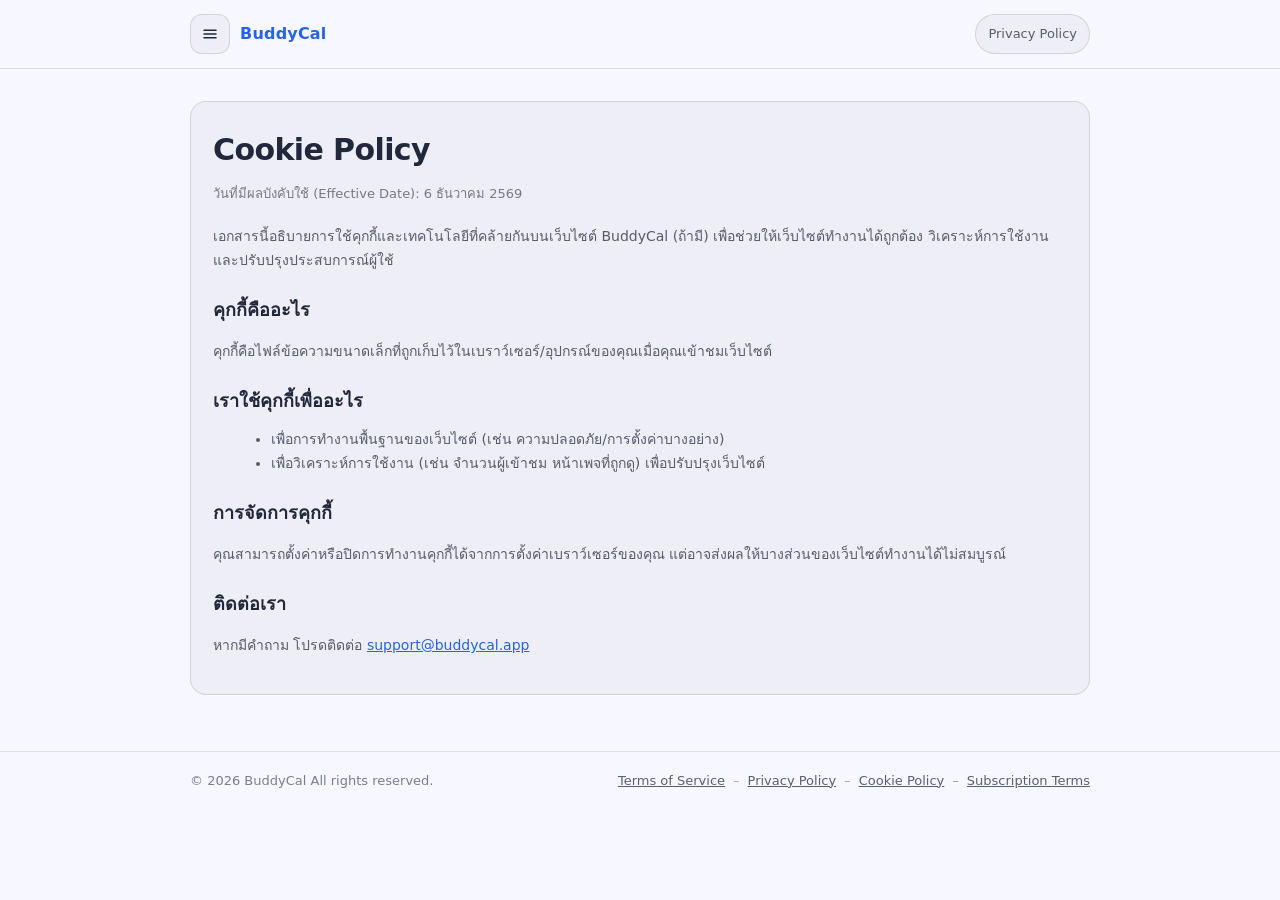
==== cookie/index.html @ 4c64c32c "Add hamburger drawer menu with language toggle Adds a slide-out menu (Home, Usage, Contact) and TH/E" ====
<!doctype html>
<html lang="th">
  <head>
    <meta charset="utf-8" />
    <meta name="viewport" content="width=device-width, initial-scale=1" />
    <meta name="description" content="BuddyCal Cookie Policy" />
    <meta name="color-scheme" content="light dark" />
    <title>Cookie Policy — BuddyCal</title>
    <style>
      :root {
        --bg: #0b1020;
        --fg: rgba(255, 255, 255, 0.92);
        --muted: rgba(255, 255, 255, 0.72);
        --muted2: rgba(255, 255, 255, 0.56);
        --card: rgba(255, 255, 255, 0.06);
        --border: rgba(255, 255, 255, 0.12);
        --accent: #60a5fa;
        --accent2: #a78bfa;
        --shadow: 0 10px 26px rgba(0, 0, 0, 0.22);
        --radius: 16px;
      }
      @media (prefers-color-scheme: light) {
        :root {
          --bg: #f7f8ff;
          --fg: rgba(15, 23, 42, 0.92);
          --muted: rgba(15, 23, 42, 0.68);
          --muted2: rgba(15, 23, 42, 0.54);
          --card: rgba(15, 23, 42, 0.04);
          --border: rgba(15, 23, 42, 0.12);
          --accent: #2563eb;
          --accent2: #7c3aed;
          --shadow: 0 10px 26px rgba(15, 23, 42, 0.10);
        }
      }
      * { box-sizing: border-box; }
      body {
        margin: 0;
        color: var(--fg);
        font-family: ui-sans-serif, system-ui, -apple-system, "Segoe UI", Roboto, Helvetica, Arial;
        line-height: 1.7;
        background: var(--bg);
      }
      a { color: var(--accent); }
      .container { width: min(900px, calc(100% - 40px)); margin: 0 auto; }
      header {
        position: sticky; top: 0; z-index: 10;
        background: color-mix(in srgb, var(--bg) 92%, transparent);
        border-bottom: 1px solid var(--border);
        backdrop-filter: blur(10px);
      }
      .nav { display: flex; align-items: center; justify-content: space-between; padding: 14px 0; gap: 12px; }
      .navLeft { display: inline-flex; align-items: center; gap: 10px; min-width: 200px; }
      .iconBtn {
        width: 40px;
        height: 40px;
        border-radius: 12px;
        border: 1px solid var(--border);
        background: var(--card);
        color: var(--fg);
        display: grid;
        place-items: center;
        cursor: pointer;
      }
      .iconBtn:hover { border-color: color-mix(in srgb, var(--border) 60%, var(--fg)); }
      .iconBtn:focus { outline: 2px solid color-mix(in srgb, var(--accent) 55%, transparent); outline-offset: 2px; }
      .brand { font-weight: 800; letter-spacing: 0.2px; text-decoration: none; }
      .chip {
        border: 1px solid var(--border);
        background: var(--card);
        border-radius: 999px;
        padding: 8px 12px;
        color: var(--muted);
        font-size: 13px;
        text-decoration: none;
      }
      main { padding: 32px 0 56px; }
      .card { border: 1px solid var(--border); background: var(--card); border-radius: var(--radius); padding: 22px; }
      h1 { margin: 0 0 8px; font-size: 30px; letter-spacing: -0.02em; }
      .meta { color: var(--muted2); font-size: 13px; margin: 0 0 18px; }
      h2 { margin: 22px 0 8px; font-size: 18px; }
      p, li { color: var(--muted); line-height: 1.75; font-size: 14px; }
      ul { margin: 10px 0 0 18px; }
      footer { border-top: 1px solid var(--border); padding: 18px 0 28px; color: var(--muted2); font-size: 13px; }
      .footerRow { display: flex; justify-content: space-between; gap: 12px; flex-wrap: wrap; align-items: center; }
      .footerLinks { display: flex; gap: 8px; flex-wrap: wrap; align-items: center; color: var(--muted); }
      .footerLinks a { color: inherit; }
      .footerLinks a:hover { color: var(--fg); }
      .footerSep { opacity: 0.55; user-select: none; }

      .drawerBackdrop[aria-hidden="true"] { display: none; }
      .drawerBackdrop { position: fixed; inset: 0; background: rgba(0, 0, 0, 0.45); z-index: 80; }
      .drawer {
        position: fixed; top: 0; left: 0; height: 100%; width: min(320px, 86vw);
        background: color-mix(in srgb, var(--bg) 92%, transparent);
        border-right: 1px solid var(--border);
        backdrop-filter: blur(12px);
        transform: translateX(-105%);
        transition: transform 180ms ease;
        z-index: 90;
        display: flex;
        flex-direction: column;
      }
      .drawer[aria-hidden="false"] { transform: translateX(0); }
      .drawerHeader { display: flex; align-items: center; justify-content: space-between; padding: 14px 14px 10px; border-bottom: 1px solid var(--border); }
      .drawerTitle { font-weight: 800; letter-spacing: 0.2px; }
      .drawerBody { padding: 12px 14px 18px; }
      .drawerList { margin: 0; padding: 0; list-style: none; }
      .drawerList a, .drawerList button {
        width: 100%;
        display: flex;
        align-items: center;
        justify-content: space-between;
        gap: 10px;
        padding: 12px 10px;
        border-radius: 12px;
        border: 1px solid transparent;
        background: transparent;
        color: var(--fg);
        font: inherit;
        cursor: pointer;
        text-decoration: none;
      }
      .drawerList a:hover, .drawerList button:hover { background: var(--card); border-color: var(--border); text-decoration: none; }
      .drawerSectionLabel { margin: 14px 6px 8px; color: var(--muted2); font-size: 12px; }
      .drawerLangRow { display: flex; gap: 10px; flex-wrap: wrap; }
      .segBtn {
        border: 1px solid var(--border);
        background: var(--card);
        color: var(--muted);
        padding: 10px 12px;
        border-radius: 999px;
        cursor: pointer;
        font: inherit;
      }
      .segBtn[aria-pressed="true"] { color: var(--fg); border-color: color-mix(in srgb, var(--border) 60%, var(--fg)); }
    </style>
  </head>
  <body>
    <header>
      <div class="container">
        <div class="nav">
          <div class="navLeft">
            <button class="iconBtn" type="button" id="openMenu" aria-label="Open menu" aria-controls="drawer" aria-expanded="false">
              <svg width="18" height="18" viewBox="0 0 24 24" fill="none" aria-hidden="true">
                <path d="M4 7h16M4 12h16M4 17h16" stroke="currentColor" stroke-width="2" stroke-linecap="round"/>
              </svg>
            </button>
            <a class="brand" href="../">BuddyCal</a>
          </div>
          <a class="chip" href="../privacy/">Privacy Policy</a>
        </div>
      </div>
    </header>

    <div class="drawerBackdrop" id="backdrop" aria-hidden="true"></div>
    <aside class="drawer" id="drawer" aria-hidden="true" aria-label="Menu">
      <div class="drawerHeader">
        <div class="drawerTitle">BuddyCal</div>
        <button class="iconBtn" type="button" id="closeMenu" aria-label="Close menu">
          <svg width="18" height="18" viewBox="0 0 24 24" fill="none" aria-hidden="true">
            <path d="M6 6l12 12M18 6L6 18" stroke="currentColor" stroke-width="2" stroke-linecap="round"/>
          </svg>
        </button>
      </div>
      <div class="drawerBody">
        <ul class="drawerList">
          <li><a href="../" data-i18n="home">หน้าแรก</a></li>
          <li><a href="../#features" data-i18n="usage">การใช้งาน</a></li>
          <li><a href="../#support" data-i18n="contact">ติดต่อเรา</a></li>
        </ul>

        <div class="drawerSectionLabel" data-i18n="language">เปลี่ยนภาษา</div>
        <div class="drawerLangRow" role="group" aria-label="Language">
          <button class="segBtn" type="button" id="langTH" aria-pressed="true">ไทย</button>
          <button class="segBtn" type="button" id="langEN" aria-pressed="false">English</button>
        </div>
      </div>
    </aside>

    <main>
      <div class="container">
        <article class="card">
          <h1>Cookie Policy</h1>
          <p class="meta">วันที่มีผลบังคับใช้ (Effective Date): <span id="d"></span></p>

          <p>
            เอกสารนี้อธิบายการใช้คุกกี้และเทคโนโลยีที่คล้ายกันบนเว็บไซต์ BuddyCal (ถ้ามี) เพื่อช่วยให้เว็บไซต์ทำงานได้ถูกต้อง
            วิเคราะห์การใช้งาน และปรับปรุงประสบการณ์ผู้ใช้
          </p>

          <h2>คุกกี้คืออะไร</h2>
          <p>คุกกี้คือไฟล์ข้อความขนาดเล็กที่ถูกเก็บไว้ในเบราว์เซอร์/อุปกรณ์ของคุณเมื่อคุณเข้าชมเว็บไซต์</p>

          <h2>เราใช้คุกกี้เพื่ออะไร</h2>
          <ul>
            <li>เพื่อการทำงานพื้นฐานของเว็บไซต์ (เช่น ความปลอดภัย/การตั้งค่าบางอย่าง)</li>
            <li>เพื่อวิเคราะห์การใช้งาน (เช่น จำนวนผู้เข้าชม หน้าเพจที่ถูกดู) เพื่อปรับปรุงเว็บไซต์</li>
          </ul>

          <h2>การจัดการคุกกี้</h2>
          <p>คุณสามารถตั้งค่าหรือปิดการทำงานคุกกี้ได้จากการตั้งค่าเบราว์เซอร์ของคุณ แต่อาจส่งผลให้บางส่วนของเว็บไซต์ทำงานได้ไม่สมบูรณ์</p>

          <h2>ติดต่อเรา</h2>
          <p>หากมีคำถาม โปรดติดต่อ <a href="mailto:support@buddycal.app">support@buddycal.app</a></p>
        </article>
      </div>
    </main>

    <footer>
      <div class="container">
        <div class="footerRow">
          <div>© <span id="y"></span> BuddyCal All rights reserved.</div>
          <div class="footerLinks" aria-label="Legal links">
            <a href="../terms/">Terms of Service</a>
            <span class="footerSep" aria-hidden="true">–</span>
            <a href="../privacy/">Privacy Policy</a>
            <span class="footerSep" aria-hidden="true">–</span>
            <a href="./">Cookie Policy</a>
            <span class="footerSep" aria-hidden="true">–</span>
            <a href="../subscription-terms/">Subscription Terms</a>
          </div>
        </div>
      </div>
    </footer>

    <script>
      const now = new Date();
      document.getElementById("y").textContent = now.getFullYear();
      document.getElementById("d").textContent = now.toLocaleDateString("th-TH", {
        year: "numeric",
        month: "long",
        day: "numeric",
      });

      const STORAGE_KEY = "buddycal_site_lang";
      const STRINGS = {
        th: { home: "หน้าแรก", usage: "การใช้งาน", contact: "ติดต่อเรา", language: "เปลี่ยนภาษา" },
        en: { home: "Home", usage: "How to use", contact: "Contact", language: "Language" },
      };

      const openBtn = document.getElementById("openMenu");
      const closeBtn = document.getElementById("closeMenu");
      const backdrop = document.getElementById("backdrop");
      const drawer = document.getElementById("drawer");
      const langTH = document.getElementById("langTH");
      const langEN = document.getElementById("langEN");

      function setLang(lang) {
        const s = STRINGS[lang] || STRINGS.th;
        document.documentElement.lang = lang;
        document.querySelectorAll("[data-i18n]").forEach((el) => {
          const key = el.getAttribute("data-i18n");
          if (key && s[key]) el.textContent = s[key];
        });
        langTH.setAttribute("aria-pressed", String(lang === "th"));
        langEN.setAttribute("aria-pressed", String(lang === "en"));
        localStorage.setItem(STORAGE_KEY, lang);
      }

      function getLang() {
        const saved = localStorage.getItem(STORAGE_KEY);
        if (saved === "th" || saved === "en") return saved;
        const pref = String((navigator.language || "").toLowerCase());
        return pref.startsWith("th") ? "th" : "en";
      }

      function openDrawer() {
        drawer.setAttribute("aria-hidden", "false");
        backdrop.setAttribute("aria-hidden", "false");
        openBtn.setAttribute("aria-expanded", "true");
        document.body.style.overflow = "hidden";
      }
      function closeDrawer() {
        drawer.setAttribute("aria-hidden", "true");
        backdrop.setAttribute("aria-hidden", "true");
        openBtn.setAttribute("aria-expanded", "false");
        document.body.style.overflow = "";
      }

      openBtn.addEventListener("click", openDrawer);
      closeBtn.addEventListener("click", closeDrawer);
      backdrop.addEventListener("click", closeDrawer);
      window.addEventListener("keydown", (e) => { if (e.key === "Escape") closeDrawer(); });
      drawer.querySelectorAll("a").forEach((a) => a.addEventListener("click", closeDrawer));
      langTH.addEventListener("click", () => setLang("th"));
      langEN.addEventListener("click", () => setLang("en"));

      setLang(getLang());
    </script>
  </body>
</html>
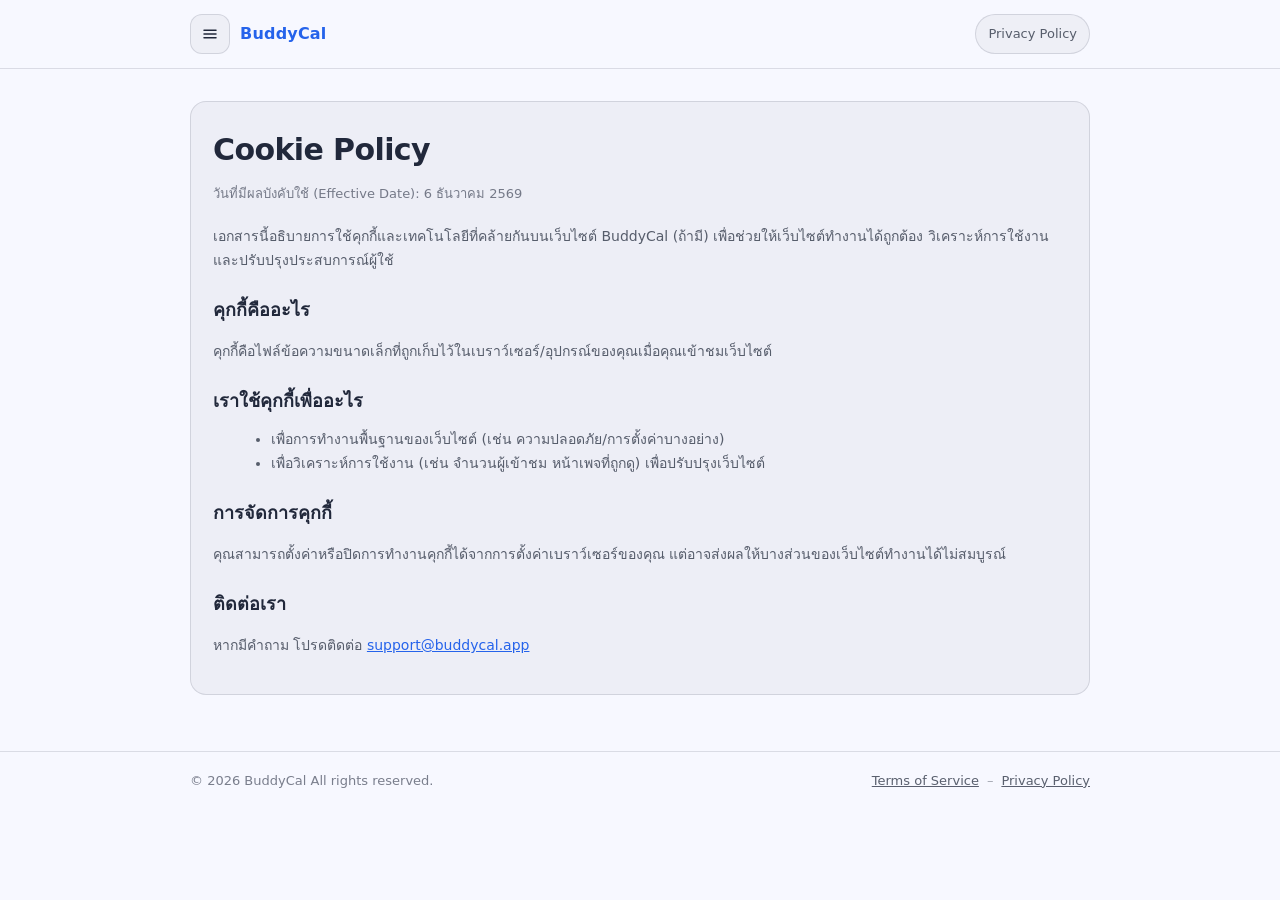
==== commit 40107567: "Simplify footer legal links Remove Cookie Policy and Subscription Terms from footer across pages.  M" ====
--- a/cookie/index.html
+++ b/cookie/index.html
@@ -214,10 +214,6 @@
             <a href="../terms/">Terms of Service</a>
             <span class="footerSep" aria-hidden="true">–</span>
             <a href="../privacy/">Privacy Policy</a>
-            <span class="footerSep" aria-hidden="true">–</span>
-            <a href="./">Cookie Policy</a>
-            <span class="footerSep" aria-hidden="true">–</span>
-            <a href="../subscription-terms/">Subscription Terms</a>
           </div>
         </div>
       </div>
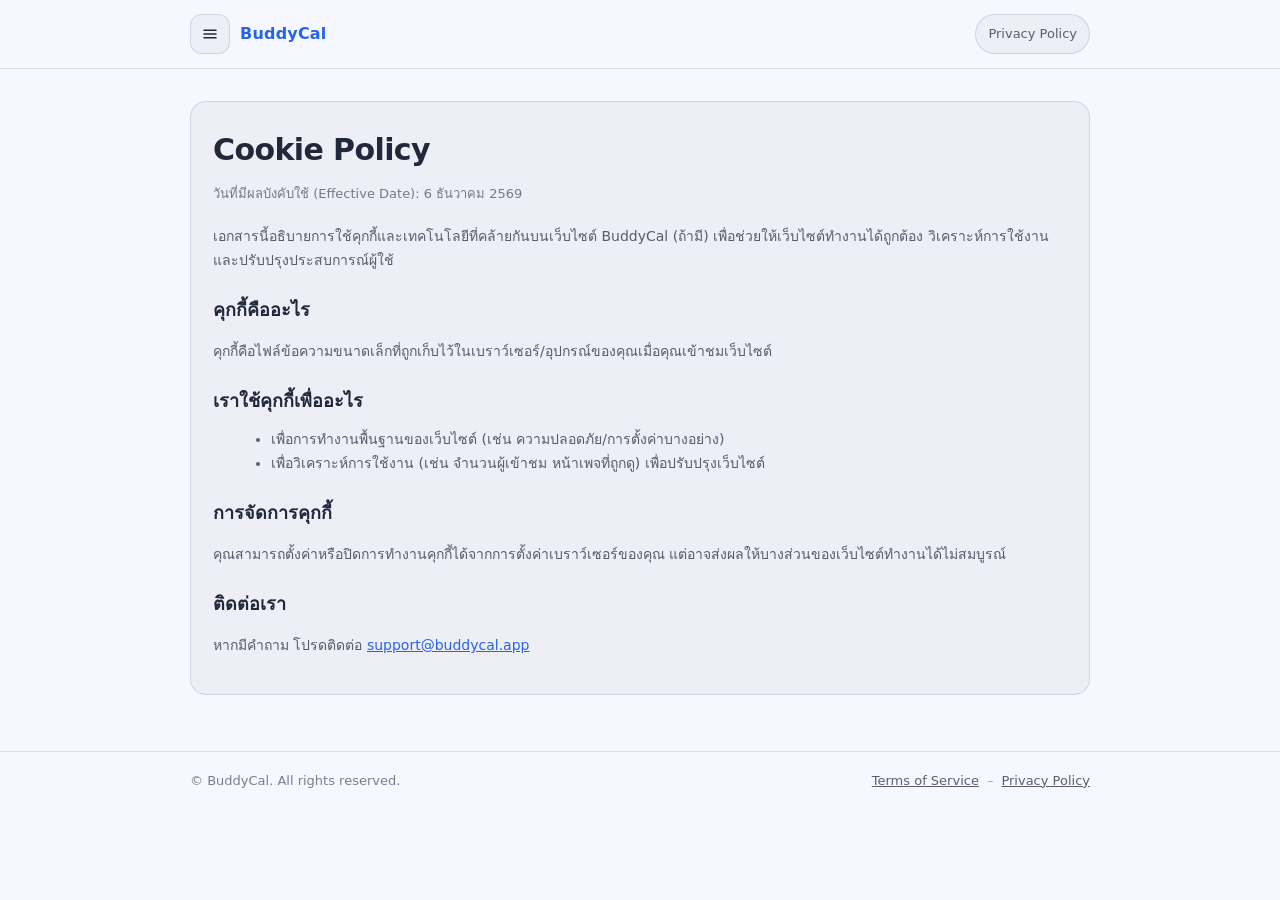
==== commit c050b8bc: "Update global language toggle and add App Store badge Language selection now updates header/footer a" ====
--- a/cookie/index.html
+++ b/cookie/index.html
@@ -147,7 +147,7 @@
             </button>
             <a class="brand" href="../">BuddyCal</a>
           </div>
-          <a class="chip" href="../privacy/">Privacy Policy</a>
+          <a class="chip" href="../privacy/" data-i18n="legal_privacy">Privacy Policy</a>
         </div>
       </div>
     </header>
@@ -209,11 +209,11 @@
     <footer>
       <div class="container">
         <div class="footerRow">
-          <div>© <span id="y"></span> BuddyCal All rights reserved.</div>
+          <div data-i18n="footer_copyright">© <span id="y"></span> BuddyCal All rights reserved.</div>
           <div class="footerLinks" aria-label="Legal links">
-            <a href="../terms/">Terms of Service</a>
+            <a href="../terms/" data-i18n="legal_terms">Terms of Service</a>
             <span class="footerSep" aria-hidden="true">–</span>
-            <a href="../privacy/">Privacy Policy</a>
+            <a href="../privacy/" data-i18n="legal_privacy">Privacy Policy</a>
           </div>
         </div>
       </div>
@@ -230,8 +230,24 @@
 
       const STORAGE_KEY = "buddycal_site_lang";
       const STRINGS = {
-        th: { home: "หน้าแรก", usage: "การใช้งาน", contact: "ติดต่อเรา", language: "เปลี่ยนภาษา" },
-        en: { home: "Home", usage: "How to use", contact: "Contact", language: "Language" },
+        th: {
+          home: "หน้าแรก",
+          usage: "การใช้งาน",
+          contact: "ติดต่อเรา",
+          language: "เปลี่ยนภาษา",
+          footer_copyright: "© <span id=\"y\"></span> BuddyCal All rights reserved.",
+          legal_terms: "Terms of Service",
+          legal_privacy: "Privacy Policy",
+        },
+        en: {
+          home: "Home",
+          usage: "How to use",
+          contact: "Contact",
+          language: "Language",
+          footer_copyright: "© <span id=\"y\"></span> BuddyCal. All rights reserved.",
+          legal_terms: "Terms of Service",
+          legal_privacy: "Privacy Policy",
+        },
       };
 
       const openBtn = document.getElementById("openMenu");
@@ -246,7 +262,9 @@
         document.documentElement.lang = lang;
         document.querySelectorAll("[data-i18n]").forEach((el) => {
           const key = el.getAttribute("data-i18n");
-          if (key && s[key]) el.textContent = s[key];
+          if (!key || !s[key]) return;
+          if (String(s[key]).includes("<")) el.innerHTML = s[key];
+          else el.textContent = s[key];
         });
         langTH.setAttribute("aria-pressed", String(lang === "th"));
         langEN.setAttribute("aria-pressed", String(lang === "en"));
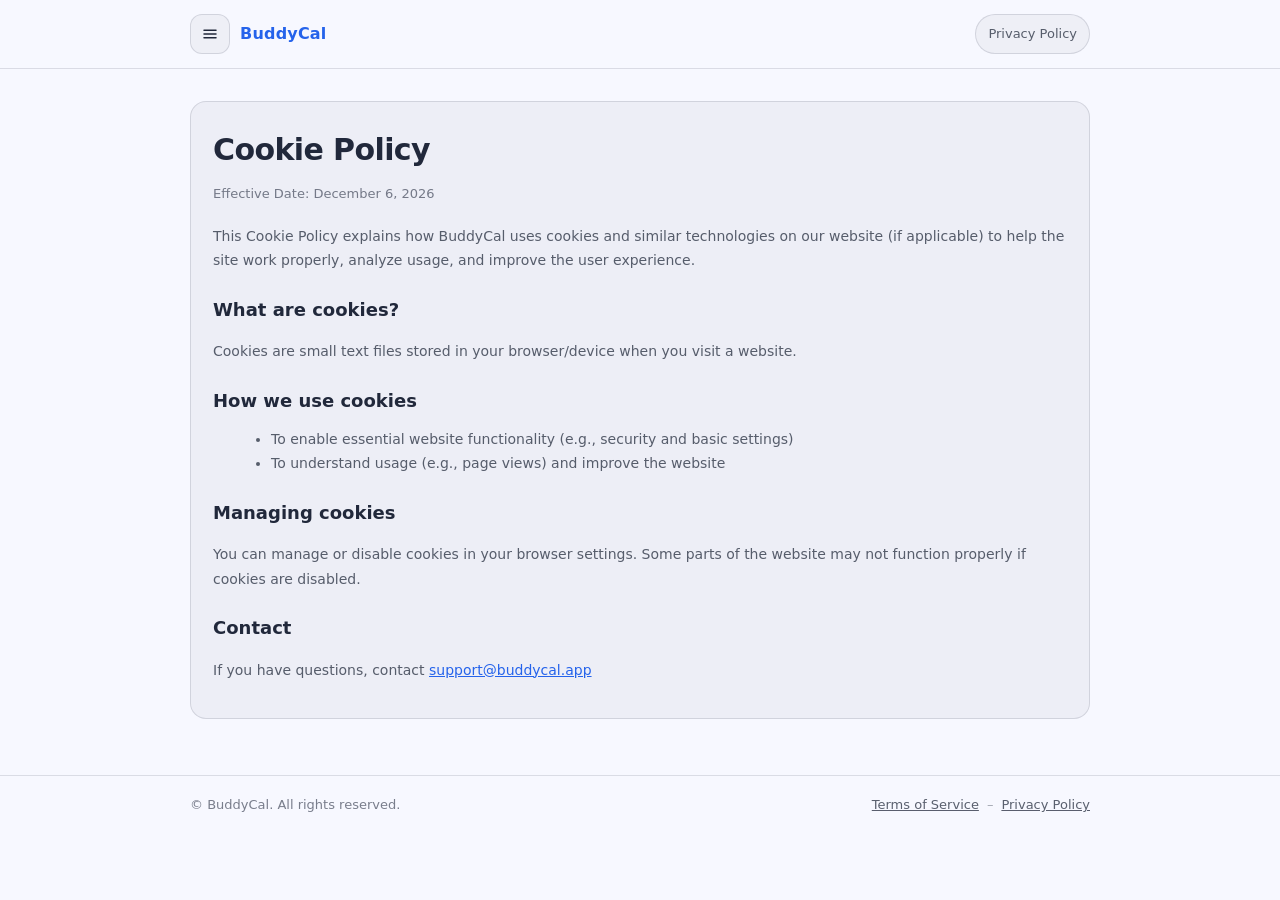
==== commit 992518cd: "Fix remaining Thai strings in English mode Adds TH/EN content blocks for cookie/subscription pages, " ====
--- a/cookie/index.html
+++ b/cookie/index.html
@@ -133,6 +133,9 @@
         font: inherit;
       }
       .segBtn[aria-pressed="true"] { color: var(--fg); border-color: color-mix(in srgb, var(--border) 60%, var(--fg)); }
+
+      .langBlock { display: none; }
+      .langBlock.is-active { display: block; }
     </style>
   </head>
   <body>
@@ -181,27 +184,49 @@
       <div class="container">
         <article class="card">
           <h1>Cookie Policy</h1>
-          <p class="meta">วันที่มีผลบังคับใช้ (Effective Date): <span id="d"></span></p>
-
-          <p>
-            เอกสารนี้อธิบายการใช้คุกกี้และเทคโนโลยีที่คล้ายกันบนเว็บไซต์ BuddyCal (ถ้ามี) เพื่อช่วยให้เว็บไซต์ทำงานได้ถูกต้อง
-            วิเคราะห์การใช้งาน และปรับปรุงประสบการณ์ผู้ใช้
-          </p>
-
-          <h2>คุกกี้คืออะไร</h2>
-          <p>คุกกี้คือไฟล์ข้อความขนาดเล็กที่ถูกเก็บไว้ในเบราว์เซอร์/อุปกรณ์ของคุณเมื่อคุณเข้าชมเว็บไซต์</p>
-
-          <h2>เราใช้คุกกี้เพื่ออะไร</h2>
-          <ul>
-            <li>เพื่อการทำงานพื้นฐานของเว็บไซต์ (เช่น ความปลอดภัย/การตั้งค่าบางอย่าง)</li>
-            <li>เพื่อวิเคราะห์การใช้งาน (เช่น จำนวนผู้เข้าชม หน้าเพจที่ถูกดู) เพื่อปรับปรุงเว็บไซต์</li>
-          </ul>
-
-          <h2>การจัดการคุกกี้</h2>
-          <p>คุณสามารถตั้งค่าหรือปิดการทำงานคุกกี้ได้จากการตั้งค่าเบราว์เซอร์ของคุณ แต่อาจส่งผลให้บางส่วนของเว็บไซต์ทำงานได้ไม่สมบูรณ์</p>
-
-          <h2>ติดต่อเรา</h2>
-          <p>หากมีคำถาม โปรดติดต่อ <a href="mailto:support@buddycal.app">support@buddycal.app</a></p>
+          <p class="meta"><span data-i18n="meta_effective">วันที่มีผลบังคับใช้ (Effective Date):</span> <span id="d"></span></p>
+
+          <section class="langBlock lang-th is-active">
+            <p>
+              เอกสารนี้อธิบายการใช้คุกกี้และเทคโนโลยีที่คล้ายกันบนเว็บไซต์ BuddyCal (ถ้ามี) เพื่อช่วยให้เว็บไซต์ทำงานได้ถูกต้อง วิเคราะห์การใช้งาน และปรับปรุงประสบการณ์ผู้ใช้
+            </p>
+
+            <h2>คุกกี้คืออะไร</h2>
+            <p>คุกกี้คือไฟล์ข้อความขนาดเล็กที่ถูกเก็บไว้ในเบราว์เซอร์/อุปกรณ์ของคุณเมื่อคุณเข้าชมเว็บไซต์</p>
+
+            <h2>เราใช้คุกกี้เพื่ออะไร</h2>
+            <ul>
+              <li>เพื่อการทำงานพื้นฐานของเว็บไซต์ (เช่น ความปลอดภัย/การตั้งค่าบางอย่าง)</li>
+              <li>เพื่อวิเคราะห์การใช้งาน (เช่น จำนวนผู้เข้าชม หน้าเพจที่ถูกดู) เพื่อปรับปรุงเว็บไซต์</li>
+            </ul>
+
+            <h2>การจัดการคุกกี้</h2>
+            <p>คุณสามารถตั้งค่าหรือปิดการทำงานคุกกี้ได้จากการตั้งค่าเบราว์เซอร์ของคุณ แต่อาจส่งผลให้บางส่วนของเว็บไซต์ทำงานได้ไม่สมบูรณ์</p>
+
+            <h2>ติดต่อเรา</h2>
+            <p>หากมีคำถาม โปรดติดต่อ <a href="mailto:support@buddycal.app">support@buddycal.app</a></p>
+          </section>
+
+          <section class="langBlock lang-en" lang="en">
+            <p>
+              This Cookie Policy explains how BuddyCal uses cookies and similar technologies on our website (if applicable) to help the site work properly, analyze usage, and improve the user experience.
+            </p>
+
+            <h2>What are cookies?</h2>
+            <p>Cookies are small text files stored in your browser/device when you visit a website.</p>
+
+            <h2>How we use cookies</h2>
+            <ul>
+              <li>To enable essential website functionality (e.g., security and basic settings)</li>
+              <li>To understand usage (e.g., page views) and improve the website</li>
+            </ul>
+
+            <h2>Managing cookies</h2>
+            <p>You can manage or disable cookies in your browser settings. Some parts of the website may not function properly if cookies are disabled.</p>
+
+            <h2>Contact</h2>
+            <p>If you have questions, contact <a href="mailto:support@buddycal.app">support@buddycal.app</a></p>
+          </section>
         </article>
       </div>
     </main>
@@ -222,7 +247,8 @@
     <script>
       const now = new Date();
       document.getElementById("y").textContent = now.getFullYear();
-      document.getElementById("d").textContent = now.toLocaleDateString("th-TH", {
+      const currentLang = (localStorage.getItem("buddycal_site_lang") || "").toLowerCase() === "en" ? "en" : "th";
+      document.getElementById("d").textContent = now.toLocaleDateString(currentLang === "th" ? "th-TH" : "en-US", {
         year: "numeric",
         month: "long",
         day: "numeric",
@@ -238,6 +264,7 @@
           footer_copyright: "© <span id=\"y\"></span> BuddyCal All rights reserved.",
           legal_terms: "Terms of Service",
           legal_privacy: "Privacy Policy",
+          meta_effective: "วันที่มีผลบังคับใช้ (Effective Date):",
         },
         en: {
           home: "Home",
@@ -247,6 +274,7 @@
           footer_copyright: "© <span id=\"y\"></span> BuddyCal. All rights reserved.",
           legal_terms: "Terms of Service",
           legal_privacy: "Privacy Policy",
+          meta_effective: "Effective Date:",
         },
       };
 
@@ -266,6 +294,21 @@
           if (String(s[key]).includes("<")) el.innerHTML = s[key];
           else el.textContent = s[key];
         });
+        document.querySelectorAll(".langBlock").forEach((block) => {
+          const isTHBlock = block.classList.contains("lang-th");
+          const show = isTHBlock ? lang === "th" : lang === "en";
+          block.classList.toggle("is-active", show);
+          block.hidden = !show;
+          block.style.display = show ? "block" : "none";
+        });
+        const dateEl = document.getElementById("d");
+        if (dateEl) {
+          dateEl.textContent = now.toLocaleDateString(lang === "th" ? "th-TH" : "en-US", {
+            year: "numeric",
+            month: "long",
+            day: "numeric",
+          });
+        }
         langTH.setAttribute("aria-pressed", String(lang === "th"));
         langEN.setAttribute("aria-pressed", String(lang === "en"));
         localStorage.setItem(STORAGE_KEY, lang);
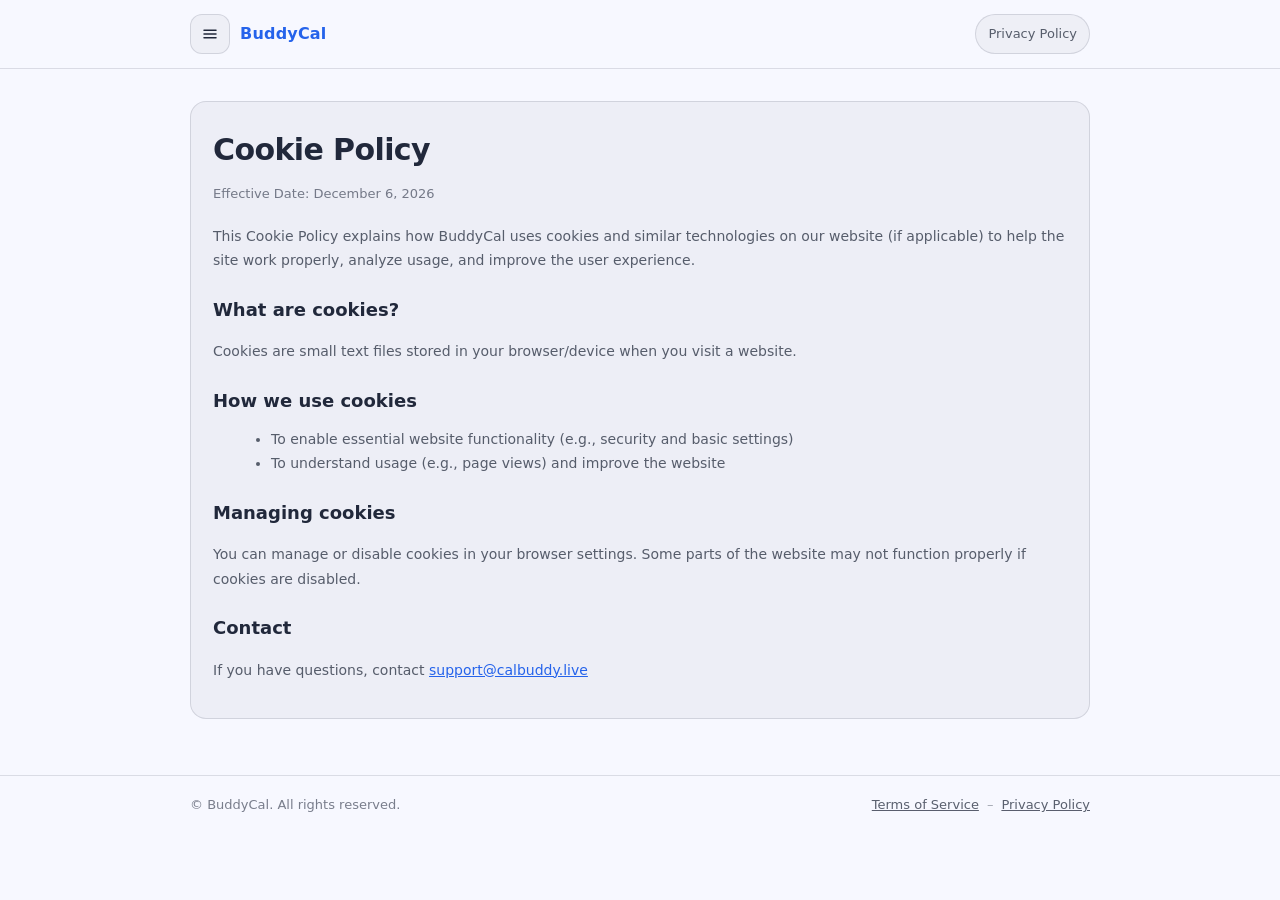
==== commit 260c53ca: "Update support email address Replace all occurrences of support@buddycal.app with support@calbuddy.l" ====
--- a/cookie/index.html
+++ b/cookie/index.html
@@ -204,7 +204,7 @@
             <p>คุณสามารถตั้งค่าหรือปิดการทำงานคุกกี้ได้จากการตั้งค่าเบราว์เซอร์ของคุณ แต่อาจส่งผลให้บางส่วนของเว็บไซต์ทำงานได้ไม่สมบูรณ์</p>
 
             <h2>ติดต่อเรา</h2>
-            <p>หากมีคำถาม โปรดติดต่อ <a href="mailto:support@buddycal.app">support@buddycal.app</a></p>
+            <p>หากมีคำถาม โปรดติดต่อ <a href="mailto:support@calbuddy.live">support@calbuddy.live</a></p>
           </section>
 
           <section class="langBlock lang-en" lang="en">
@@ -225,7 +225,7 @@
             <p>You can manage or disable cookies in your browser settings. Some parts of the website may not function properly if cookies are disabled.</p>
 
             <h2>Contact</h2>
-            <p>If you have questions, contact <a href="mailto:support@buddycal.app">support@buddycal.app</a></p>
+            <p>If you have questions, contact <a href="mailto:support@calbuddy.live">support@calbuddy.live</a></p>
           </section>
         </article>
       </div>
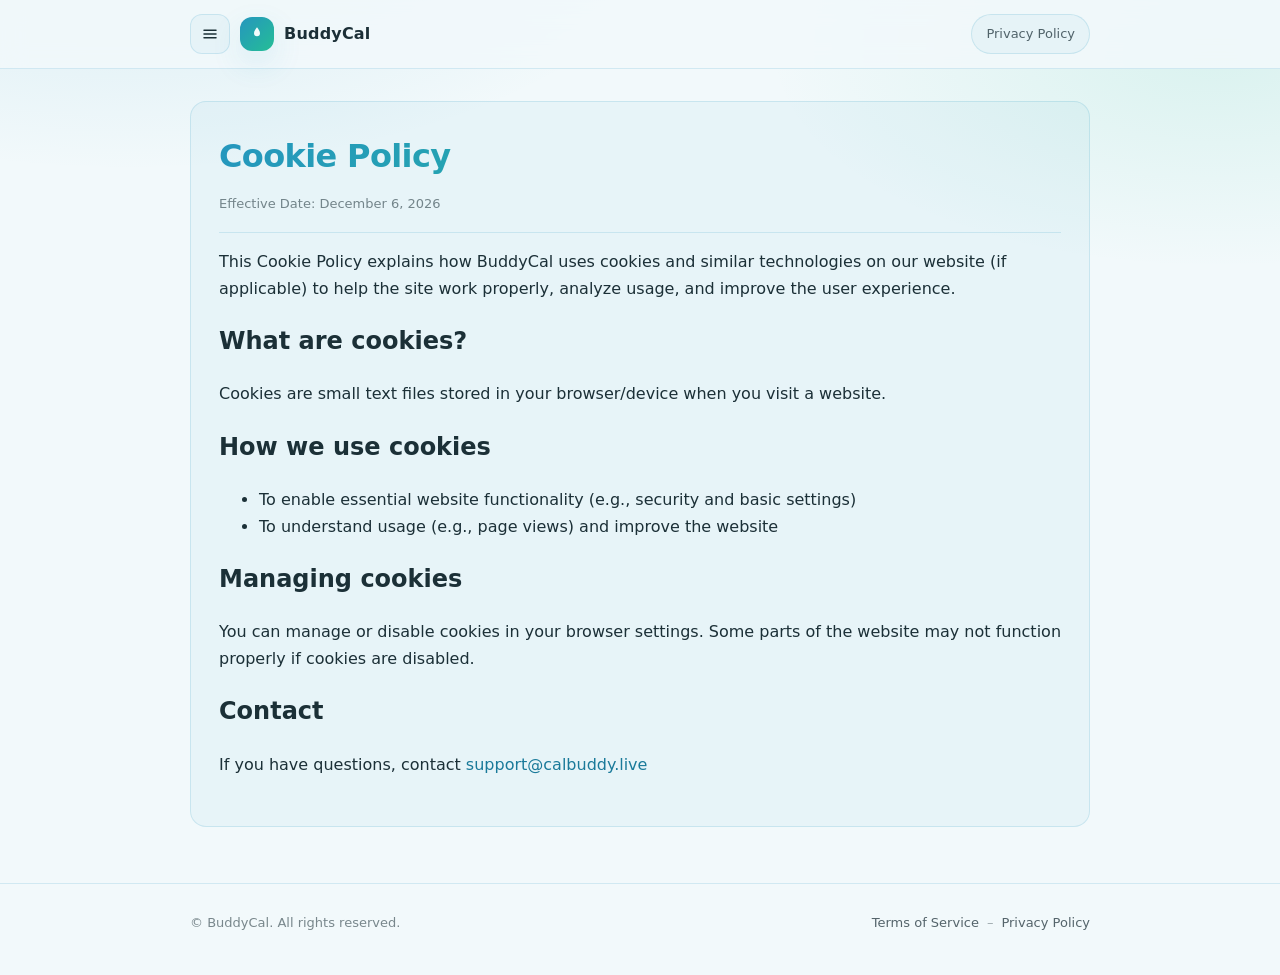
==== commit 2bfcb6c4: "feat: apply brand theme, expand legal pages, and add Railway config" ====
--- a/cookie/index.html
+++ b/cookie/index.html
@@ -6,141 +6,20 @@
     <meta name="description" content="BuddyCal Cookie Policy" />
     <meta name="color-scheme" content="light dark" />
     <title>Cookie Policy — BuddyCal</title>
+    <link rel="stylesheet" href="../assets/theme.css" />
     <style>
-      :root {
-        --bg: #0b1020;
-        --fg: rgba(255, 255, 255, 0.92);
-        --muted: rgba(255, 255, 255, 0.72);
-        --muted2: rgba(255, 255, 255, 0.56);
-        --card: rgba(255, 255, 255, 0.06);
-        --border: rgba(255, 255, 255, 0.12);
-        --accent: #60a5fa;
-        --accent2: #a78bfa;
-        --shadow: 0 10px 26px rgba(0, 0, 0, 0.22);
-        --radius: 16px;
-      }
-      @media (prefers-color-scheme: light) {
-        :root {
-          --bg: #f7f8ff;
-          --fg: rgba(15, 23, 42, 0.92);
-          --muted: rgba(15, 23, 42, 0.68);
-          --muted2: rgba(15, 23, 42, 0.54);
-          --card: rgba(15, 23, 42, 0.04);
-          --border: rgba(15, 23, 42, 0.12);
-          --accent: #2563eb;
-          --accent2: #7c3aed;
-          --shadow: 0 10px 26px rgba(15, 23, 42, 0.10);
-        }
-      }
-      * { box-sizing: border-box; }
-      body {
-        margin: 0;
-        color: var(--fg);
-        font-family: ui-sans-serif, system-ui, -apple-system, "Segoe UI", Roboto, Helvetica, Arial;
-        line-height: 1.7;
-        background: var(--bg);
-      }
-      a { color: var(--accent); }
-      .container { width: min(900px, calc(100% - 40px)); margin: 0 auto; }
-      header {
-        position: sticky; top: 0; z-index: 10;
-        background: color-mix(in srgb, var(--bg) 92%, transparent);
-        border-bottom: 1px solid var(--border);
-        backdrop-filter: blur(10px);
-      }
-      .nav { display: flex; align-items: center; justify-content: space-between; padding: 14px 0; gap: 12px; }
-      .navLeft { display: inline-flex; align-items: center; gap: 10px; min-width: 200px; }
-      .iconBtn {
-        width: 40px;
-        height: 40px;
-        border-radius: 12px;
-        border: 1px solid var(--border);
-        background: var(--card);
-        color: var(--fg);
-        display: grid;
-        place-items: center;
-        cursor: pointer;
-      }
-      .iconBtn:hover { border-color: color-mix(in srgb, var(--border) 60%, var(--fg)); }
-      .iconBtn:focus { outline: 2px solid color-mix(in srgb, var(--accent) 55%, transparent); outline-offset: 2px; }
-      .brand { font-weight: 800; letter-spacing: 0.2px; text-decoration: none; }
-      .chip {
-        border: 1px solid var(--border);
-        background: var(--card);
-        border-radius: 999px;
-        padding: 8px 12px;
-        color: var(--muted);
-        font-size: 13px;
-        text-decoration: none;
-      }
       main { padding: 32px 0 56px; }
-      .card { border: 1px solid var(--border); background: var(--card); border-radius: var(--radius); padding: 22px; }
-      h1 { margin: 0 0 8px; font-size: 30px; letter-spacing: -0.02em; }
-      .meta { color: var(--muted2); font-size: 13px; margin: 0 0 18px; }
-      h2 { margin: 22px 0 8px; font-size: 18px; }
-      p, li { color: var(--muted); line-height: 1.75; font-size: 14px; }
-      ul { margin: 10px 0 0 18px; }
-      footer { border-top: 1px solid var(--border); padding: 18px 0 28px; color: var(--muted2); font-size: 13px; }
-      .footerRow { display: flex; justify-content: space-between; gap: 12px; flex-wrap: wrap; align-items: center; }
-      .footerLinks { display: flex; gap: 8px; flex-wrap: wrap; align-items: center; color: var(--muted); }
-      .footerLinks a { color: inherit; }
-      .footerLinks a:hover { color: var(--fg); }
-      .footerSep { opacity: 0.55; user-select: none; }
-
-      .drawerBackdrop[aria-hidden="true"] { display: none; }
-      .drawerBackdrop { position: fixed; inset: 0; background: rgba(0, 0, 0, 0.45); z-index: 80; }
-      .drawer {
-        position: fixed; top: 0; left: 0; height: 100%; width: min(320px, 86vw);
-        background: color-mix(in srgb, var(--bg) 92%, transparent);
-        border-right: 1px solid var(--border);
-        backdrop-filter: blur(12px);
-        transform: translateX(-105%);
-        transition: transform 180ms ease;
-        z-index: 90;
-        display: flex;
-        flex-direction: column;
-      }
-      .drawer[aria-hidden="false"] { transform: translateX(0); }
-      .drawerHeader { display: flex; align-items: center; justify-content: space-between; padding: 14px 14px 10px; border-bottom: 1px solid var(--border); }
-      .drawerTitle { font-weight: 800; letter-spacing: 0.2px; }
-      .drawerBody { padding: 12px 14px 18px; }
-      .drawerList { margin: 0; padding: 0; list-style: none; }
-      .drawerList a, .drawerList button {
-        width: 100%;
-        display: flex;
-        align-items: center;
-        justify-content: space-between;
-        gap: 10px;
-        padding: 12px 10px;
-        border-radius: 12px;
-        border: 1px solid transparent;
-        background: transparent;
-        color: var(--fg);
-        font: inherit;
-        cursor: pointer;
-        text-decoration: none;
-      }
-      .drawerList a:hover, .drawerList button:hover { background: var(--card); border-color: var(--border); text-decoration: none; }
-      .drawerSectionLabel { margin: 14px 6px 8px; color: var(--muted2); font-size: 12px; }
-      .drawerLangRow { display: flex; gap: 10px; flex-wrap: wrap; }
-      .segBtn {
-        border: 1px solid var(--border);
-        background: var(--card);
-        color: var(--muted);
-        padding: 10px 12px;
-        border-radius: 999px;
-        cursor: pointer;
-        font: inherit;
-      }
-      .segBtn[aria-pressed="true"] { color: var(--fg); border-color: color-mix(in srgb, var(--border) 60%, var(--fg)); }
-
-      .langBlock { display: none; }
-      .langBlock.is-active { display: block; }
+      .doc-card h1 {
+        background: var(--gradient-brand);
+        -webkit-background-clip: text;
+        background-clip: text;
+        -webkit-text-fill-color: transparent;
+      }
     </style>
   </head>
   <body>
     <header>
-      <div class="container">
+      <div class="container container--narrow">
         <div class="nav">
           <div class="navLeft">
             <button class="iconBtn" type="button" id="openMenu" aria-label="Open menu" aria-controls="drawer" aria-expanded="false">
@@ -148,7 +27,14 @@
                 <path d="M4 7h16M4 12h16M4 17h16" stroke="currentColor" stroke-width="2" stroke-linecap="round"/>
               </svg>
             </button>
-            <a class="brand" href="../">BuddyCal</a>
+            <a class="brand" href="../">
+              <span class="logo" aria-hidden="true">
+                <svg width="18" height="18" viewBox="0 0 24 24" fill="none">
+                  <path d="M12 3c-1.5 2.5-4 4.5-4 8a4 4 0 108 0c0-3.5-2.5-5.5-4-8z" fill="#fff" opacity="0.95"/>
+                </svg>
+              </span>
+              <span>BuddyCal</span>
+            </a>
           </div>
           <a class="chip" href="../privacy/" data-i18n="legal_privacy">Privacy Policy</a>
         </div>
@@ -181,16 +67,17 @@
     </aside>
 
     <main>
-      <div class="container">
-        <article class="card">
+      <div class="container container--narrow">
+        <article class="doc-card">
           <h1>Cookie Policy</h1>
-          <p class="meta"><span data-i18n="meta_effective">วันที่มีผลบังคับใช้ (Effective Date):</span> <span id="d"></span></p>
+          <p class="doc-meta"><span data-i18n="meta_effective">วันที่มีผลบังคับใช้:</span> <span id="d"></span></p>
 
           <section class="langBlock lang-th is-active">
-            <p>
+            <p class="doc-intro">
               เอกสารนี้อธิบายการใช้คุกกี้และเทคโนโลยีที่คล้ายกันบนเว็บไซต์ BuddyCal (ถ้ามี) เพื่อช่วยให้เว็บไซต์ทำงานได้ถูกต้อง วิเคราะห์การใช้งาน และปรับปรุงประสบการณ์ผู้ใช้
             </p>
 
+            <section class="doc-section">
             <h2>คุกกี้คืออะไร</h2>
             <p>คุกกี้คือไฟล์ข้อความขนาดเล็กที่ถูกเก็บไว้ในเบราว์เซอร์/อุปกรณ์ของคุณเมื่อคุณเข้าชมเว็บไซต์</p>
 
@@ -205,6 +92,7 @@
 
             <h2>ติดต่อเรา</h2>
             <p>หากมีคำถาม โปรดติดต่อ <a href="mailto:support@calbuddy.live">support@calbuddy.live</a></p>
+            </section>
           </section>
 
           <section class="langBlock lang-en" lang="en">
@@ -232,7 +120,7 @@
     </main>
 
     <footer>
-      <div class="container">
+      <div class="container container--narrow">
         <div class="footerRow">
           <div data-i18n="footer_copyright">© <span id="y"></span> BuddyCal All rights reserved.</div>
           <div class="footerLinks" aria-label="Legal links">
--- a/assets/theme.css
+++ b/assets/theme.css
@@ -0,0 +1,317 @@
+/* BuddyCal brand theme — Blue #2596be · Green #25be96 */
+:root {
+  --blue: #2596be;
+  --green: #25be96;
+  --accent: var(--blue);
+  --accent2: var(--green);
+  --bg: #081018;
+  --fg: rgba(255, 255, 255, 0.93);
+  --muted: rgba(255, 255, 255, 0.74);
+  --muted2: rgba(255, 255, 255, 0.56);
+  --card: rgba(255, 255, 255, 0.06);
+  --border: rgba(255, 255, 255, 0.12);
+  --shadow: 0 12px 32px rgba(0, 0, 0, 0.28);
+  --radius: 16px;
+  --gradient-brand: linear-gradient(135deg, var(--blue), var(--green));
+}
+
+@media (prefers-color-scheme: light) {
+  :root {
+    --bg: #f2f9fb;
+    --fg: rgba(10, 30, 38, 0.92);
+    --muted: rgba(10, 30, 38, 0.68);
+    --muted2: rgba(10, 30, 38, 0.52);
+    --card: rgba(37, 150, 190, 0.05);
+    --border: rgba(37, 150, 190, 0.16);
+    --shadow: 0 12px 32px rgba(37, 150, 190, 0.12);
+  }
+}
+
+* { box-sizing: border-box; }
+html { scroll-behavior: smooth; }
+body {
+  margin: 0;
+  color: var(--fg);
+  font-family: ui-sans-serif, system-ui, -apple-system, "Segoe UI", Roboto, Helvetica, Arial, "Apple Color Emoji", "Segoe UI Emoji";
+  line-height: 1.65;
+  background:
+    radial-gradient(ellipse 80% 50% at 10% -10%, color-mix(in srgb, var(--blue) 14%, transparent), transparent 55%),
+    radial-gradient(ellipse 70% 45% at 95% 5%, color-mix(in srgb, var(--green) 12%, transparent), transparent 50%),
+    var(--bg);
+  min-height: 100vh;
+}
+
+a { color: var(--blue); text-decoration: none; }
+a:hover { text-decoration: underline; }
+@media (prefers-color-scheme: light) {
+  a { color: #1a7a9a; }
+}
+
+.container { width: min(1040px, calc(100% - 40px)); margin: 0 auto; }
+.container--narrow { width: min(900px, calc(100% - 40px)); margin: 0 auto; }
+
+header {
+  position: sticky;
+  top: 0;
+  z-index: 50;
+  background: color-mix(in srgb, var(--bg) 88%, transparent);
+  border-bottom: 1px solid var(--border);
+  backdrop-filter: blur(12px);
+}
+
+.nav {
+  display: flex;
+  align-items: center;
+  justify-content: space-between;
+  padding: 14px 0;
+  gap: 14px;
+}
+
+.navLeft { display: inline-flex; align-items: center; gap: 10px; min-width: 200px; }
+
+.iconBtn {
+  width: 40px;
+  height: 40px;
+  border-radius: 12px;
+  border: 1px solid var(--border);
+  background: var(--card);
+  color: var(--fg);
+  display: grid;
+  place-items: center;
+  cursor: pointer;
+}
+.iconBtn:hover { border-color: color-mix(in srgb, var(--blue) 40%, var(--border)); }
+.iconBtn:focus { outline: 2px solid color-mix(in srgb, var(--blue) 55%, transparent); outline-offset: 2px; }
+
+.brand {
+  display: inline-flex;
+  align-items: center;
+  gap: 10px;
+  font-weight: 800;
+  letter-spacing: 0.2px;
+  color: inherit;
+  text-decoration: none;
+}
+.brand:hover { text-decoration: none; }
+
+.logo {
+  width: 34px;
+  height: 34px;
+  border-radius: 12px;
+  background: var(--gradient-brand);
+  box-shadow: var(--shadow);
+  display: grid;
+  place-items: center;
+  flex-shrink: 0;
+}
+.logo svg { display: block; }
+
+.menu {
+  display: flex;
+  align-items: center;
+  gap: 6px;
+  flex-wrap: wrap;
+  justify-content: flex-end;
+}
+.menu a {
+  color: var(--muted);
+  font-size: 14px;
+  padding: 8px 12px;
+  border-radius: 999px;
+  text-decoration: none;
+}
+.menu a:hover {
+  background: var(--card);
+  color: var(--fg);
+}
+
+.chip {
+  border: 1px solid var(--border);
+  background: var(--card);
+  border-radius: 999px;
+  padding: 8px 14px;
+  color: var(--muted);
+  font-size: 13px;
+  text-decoration: none;
+  transition: border-color 0.15s, color 0.15s;
+}
+.chip:hover {
+  border-color: color-mix(in srgb, var(--blue) 45%, var(--border));
+  color: var(--fg);
+  text-decoration: none;
+}
+
+@media (max-width: 760px) { .menu { display: none; } }
+
+/* Drawer */
+.drawerBackdrop[aria-hidden="true"] { display: none; }
+.drawerBackdrop { position: fixed; inset: 0; background: rgba(0, 0, 0, 0.45); z-index: 80; }
+.drawer {
+  position: fixed;
+  top: 0; left: 0;
+  height: 100%;
+  width: min(320px, 86vw);
+  background: color-mix(in srgb, var(--bg) 92%, transparent);
+  border-right: 1px solid var(--border);
+  backdrop-filter: blur(12px);
+  transform: translateX(-105%);
+  transition: transform 180ms ease;
+  z-index: 90;
+  display: flex;
+  flex-direction: column;
+}
+.drawer[aria-hidden="false"] { transform: translateX(0); }
+.drawerHeader {
+  display: flex;
+  align-items: center;
+  justify-content: space-between;
+  padding: 14px 14px 10px;
+  border-bottom: 1px solid var(--border);
+}
+.drawerTitle { font-weight: 800; letter-spacing: 0.2px; }
+.drawerBody { padding: 12px 14px 18px; }
+.drawerList { margin: 0; padding: 0; list-style: none; }
+.drawerList a, .drawerList button {
+  width: 100%;
+  display: flex;
+  align-items: center;
+  justify-content: space-between;
+  gap: 10px;
+  padding: 12px 10px;
+  border-radius: 12px;
+  border: 1px solid transparent;
+  background: transparent;
+  color: var(--fg);
+  font: inherit;
+  cursor: pointer;
+  text-decoration: none;
+}
+.drawerList a:hover, .drawerList button:hover {
+  background: var(--card);
+  border-color: var(--border);
+  text-decoration: none;
+}
+.drawerSectionLabel { margin: 14px 6px 8px; color: var(--muted2); font-size: 12px; }
+.drawerLangRow { display: flex; gap: 10px; flex-wrap: wrap; }
+.segBtn {
+  border: 1px solid var(--border);
+  background: var(--card);
+  color: var(--muted);
+  padding: 10px 12px;
+  border-radius: 999px;
+  cursor: pointer;
+  font: inherit;
+}
+.segBtn[aria-pressed="true"] {
+  color: var(--fg);
+  border-color: color-mix(in srgb, var(--blue) 50%, var(--border));
+  background: color-mix(in srgb, var(--blue) 10%, var(--card));
+}
+
+/* Footer */
+footer {
+  padding: 28px 0 42px;
+  border-top: 1px solid var(--border);
+  color: var(--muted2);
+  font-size: 13px;
+}
+.footerRow {
+  display: flex;
+  align-items: center;
+  justify-content: space-between;
+  gap: 12px;
+  flex-wrap: wrap;
+}
+.footerLinks {
+  display: flex;
+  gap: 8px;
+  flex-wrap: wrap;
+  align-items: center;
+  color: var(--muted);
+}
+.footerLinks a { color: inherit; text-decoration: none; }
+.footerLinks a:hover { color: var(--blue); }
+.footerSep { opacity: 0.55; user-select: none; }
+
+/* Legal / doc pages */
+.doc-card {
+  border: 1px solid var(--border);
+  background: var(--card);
+  border-radius: var(--radius);
+  padding: 28px 28px 32px;
+}
+.doc-card h1 {
+  margin: 0 0 10px;
+  font-size: clamp(26px, 4vw, 32px);
+  letter-spacing: -0.02em;
+  background: var(--gradient-brand);
+  -webkit-background-clip: text;
+  background-clip: text;
+  -webkit-text-fill-color: transparent;
+}
+.doc-meta {
+  color: var(--muted2);
+  font-size: 13px;
+  margin: 0 0 10px;
+  padding-bottom: 18px;
+  border-bottom: 1px solid var(--border);
+}
+.doc-meta strong { color: var(--muted); }
+.doc-intro {
+  color: var(--muted);
+  font-size: 15px;
+  line-height: 1.75;
+  margin: 0 0 24px;
+}
+.doc-toc {
+  background: color-mix(in srgb, var(--blue) 6%, var(--card));
+  border: 1px solid color-mix(in srgb, var(--blue) 18%, var(--border));
+  border-radius: 14px;
+  padding: 16px 20px;
+  margin-bottom: 28px;
+}
+.doc-toc h2 {
+  margin: 0 0 10px;
+  font-size: 14px;
+  text-transform: uppercase;
+  letter-spacing: 0.06em;
+  color: var(--blue);
+}
+.doc-toc ol {
+  margin: 0;
+  padding-left: 20px;
+  columns: 2;
+  column-gap: 24px;
+}
+.doc-toc li { font-size: 13px; margin-bottom: 4px; }
+.doc-toc a { color: var(--muted); text-decoration: none; }
+.doc-toc a:hover { color: var(--blue); text-decoration: underline; }
+@media (max-width: 600px) { .doc-toc ol { columns: 1; } }
+
+.doc-section {
+  margin-bottom: 28px;
+  padding-left: 16px;
+  border-left: 3px solid color-mix(in srgb, var(--green) 55%, var(--border));
+}
+.doc-section h2 {
+  margin: 0 0 10px;
+  font-size: 18px;
+  color: var(--fg);
+}
+.doc-section p, .doc-section li {
+  color: var(--muted);
+  line-height: 1.8;
+  font-size: 14px;
+  margin: 0 0 10px;
+}
+.doc-section ul, .doc-section ol { margin: 8px 0 0 18px; padding: 0; }
+.doc-section li { margin-bottom: 6px; }
+.doc-section li strong { color: var(--fg); }
+
+.langBlock { display: none; }
+.langBlock.is-active { display: block; }
+
+@media (prefers-reduced-motion: reduce) {
+  html { scroll-behavior: auto; }
+  .drawer { transition: none; }
+}
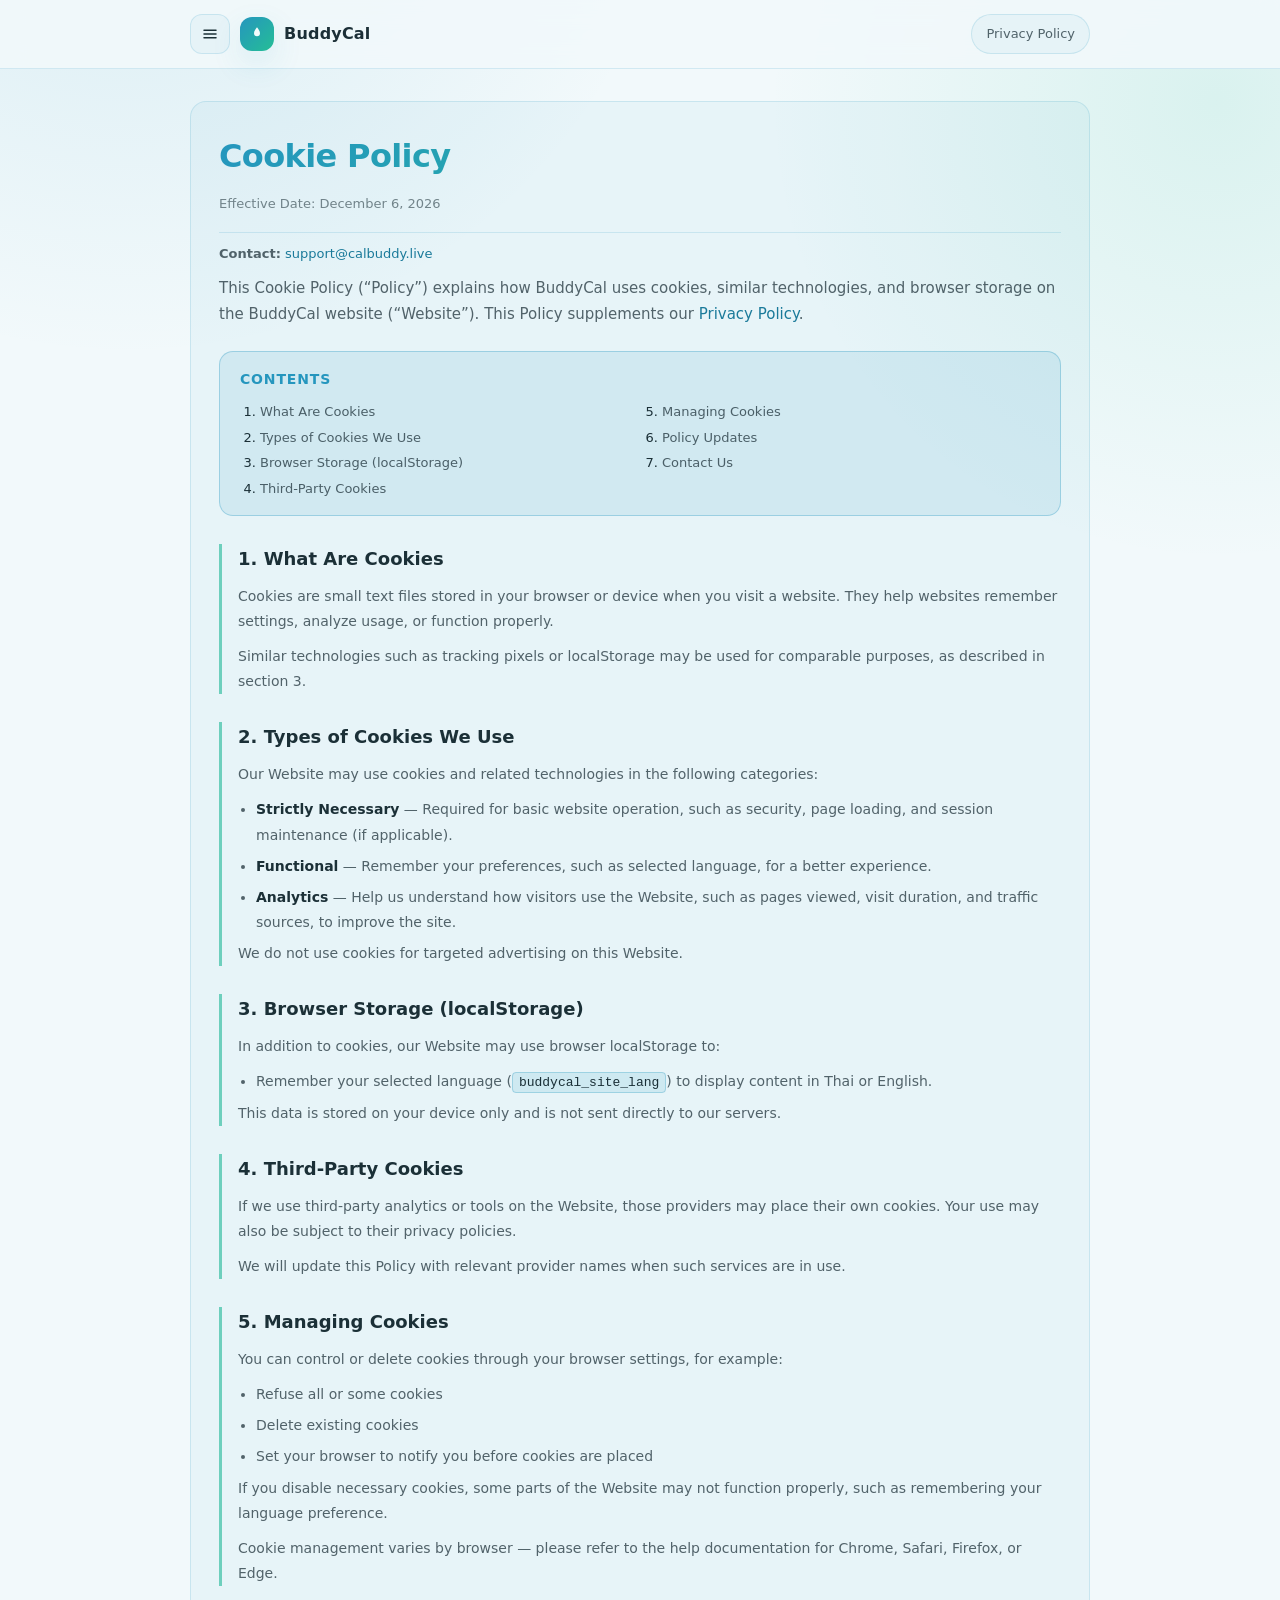
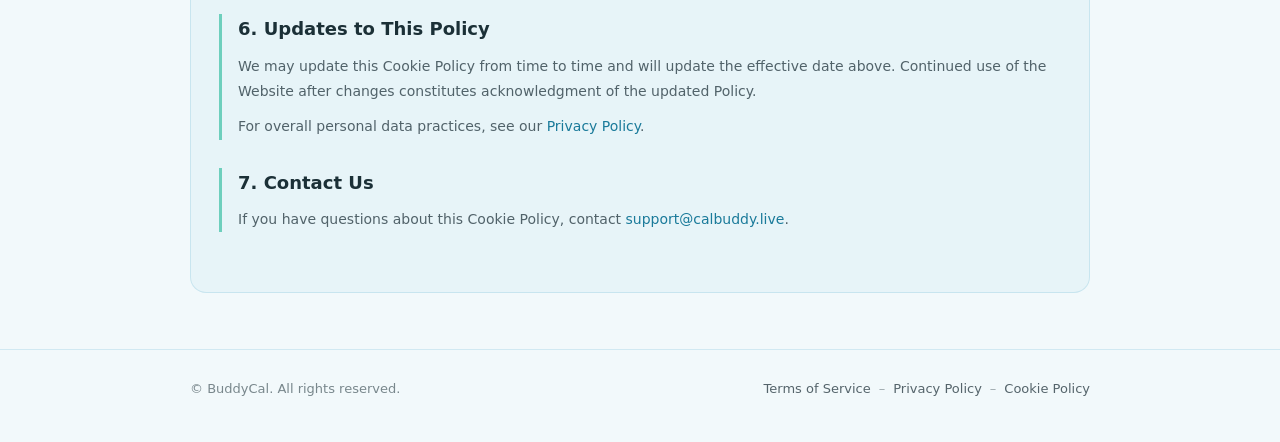
==== commit 1f98fd47: "feat: align all pages with brand theme and complete legal content" ====
--- a/cookie/index.html
+++ b/cookie/index.html
@@ -7,15 +7,6 @@
     <meta name="color-scheme" content="light dark" />
     <title>Cookie Policy — BuddyCal</title>
     <link rel="stylesheet" href="../assets/theme.css" />
-    <style>
-      main { padding: 32px 0 56px; }
-      .doc-card h1 {
-        background: var(--gradient-brand);
-        -webkit-background-clip: text;
-        background-clip: text;
-        -webkit-text-fill-color: transparent;
-      }
-    </style>
   </head>
   <body>
     <header>
@@ -57,7 +48,6 @@
           <li><a href="../#features" data-i18n="usage">การใช้งาน</a></li>
           <li><a href="../#support" data-i18n="contact">ติดต่อเรา</a></li>
         </ul>
-
         <div class="drawerSectionLabel" data-i18n="language">เปลี่ยนภาษา</div>
         <div class="drawerLangRow" role="group" aria-label="Language">
           <button class="segBtn" type="button" id="langTH" aria-pressed="true">ไทย</button>
@@ -66,54 +56,163 @@
       </div>
     </aside>
 
-    <main>
+    <main class="doc-main">
       <div class="container container--narrow">
         <article class="doc-card">
-          <h1>Cookie Policy</h1>
+          <h1 data-i18n="doc_title">นโยบายคุกกี้</h1>
           <p class="doc-meta"><span data-i18n="meta_effective">วันที่มีผลบังคับใช้:</span> <span id="d"></span></p>
+          <p class="doc-meta" style="border-bottom: none; padding-bottom: 0;">
+            <strong data-i18n="meta_contact">ติดต่อ:</strong> <a href="mailto:support@calbuddy.live">support@calbuddy.live</a>
+          </p>
 
           <section class="langBlock lang-th is-active">
             <p class="doc-intro">
-              เอกสารนี้อธิบายการใช้คุกกี้และเทคโนโลยีที่คล้ายกันบนเว็บไซต์ BuddyCal (ถ้ามี) เพื่อช่วยให้เว็บไซต์ทำงานได้ถูกต้อง วิเคราะห์การใช้งาน และปรับปรุงประสบการณ์ผู้ใช้
+              นโยบายคุกกี้ (“นโยบาย”) ฉบับนี้อธิบายการใช้คุกกี้ เทคโนโลยีที่คล้ายกัน และการจัดเก็บข้อมูลในเบราว์เซอร์
+              บนเว็บไซต์ BuddyCal (“เว็บไซต์”) นโยบายนี้เป็นส่วนเสริมของ <a href="../privacy/">นโยบายความเป็นส่วนตัว</a> ของเรา
             </p>
 
-            <section class="doc-section">
-            <h2>คุกกี้คืออะไร</h2>
-            <p>คุกกี้คือไฟล์ข้อความขนาดเล็กที่ถูกเก็บไว้ในเบราว์เซอร์/อุปกรณ์ของคุณเมื่อคุณเข้าชมเว็บไซต์</p>
-
-            <h2>เราใช้คุกกี้เพื่ออะไร</h2>
-            <ul>
-              <li>เพื่อการทำงานพื้นฐานของเว็บไซต์ (เช่น ความปลอดภัย/การตั้งค่าบางอย่าง)</li>
-              <li>เพื่อวิเคราะห์การใช้งาน (เช่น จำนวนผู้เข้าชม หน้าเพจที่ถูกดู) เพื่อปรับปรุงเว็บไซต์</li>
-            </ul>
-
-            <h2>การจัดการคุกกี้</h2>
-            <p>คุณสามารถตั้งค่าหรือปิดการทำงานคุกกี้ได้จากการตั้งค่าเบราว์เซอร์ของคุณ แต่อาจส่งผลให้บางส่วนของเว็บไซต์ทำงานได้ไม่สมบูรณ์</p>
-
-            <h2>ติดต่อเรา</h2>
-            <p>หากมีคำถาม โปรดติดต่อ <a href="mailto:support@calbuddy.live">support@calbuddy.live</a></p>
+            <nav class="doc-toc" aria-label="สารบัญ">
+              <h2>สารบัญ</h2>
+              <ol>
+                <li><a href="#th-1">คุกกี้คืออะไร</a></li>
+                <li><a href="#th-2">ประเภทคุกกี้ที่เราใช้</a></li>
+                <li><a href="#th-3">การจัดเก็บในเบราว์เซอร์ (localStorage)</a></li>
+                <li><a href="#th-4">คุกกี้ของบุคคลที่สาม</a></li>
+                <li><a href="#th-5">การจัดการคุกกี้</a></li>
+                <li><a href="#th-6">การเปลี่ยนแปลงนโยบาย</a></li>
+                <li><a href="#th-7">ติดต่อเรา</a></li>
+              </ol>
+            </nav>
+
+            <section class="doc-section" id="th-1">
+              <h2>1. คุกกี้คืออะไร</h2>
+              <p>คุกกี้ (Cookies) คือไฟล์ข้อความขนาดเล็กที่เว็บไซต์จัดเก็บไว้ในเบราว์เซอร์หรืออุปกรณ์ของคุณเมื่อคุณเข้าชมเว็บไซต์ คุกกี้ช่วยให้เว็บไซต์จดจำการตั้งค่า วิเคราะห์การใช้งาน หรือทำงานได้อย่างถูกต้อง</p>
+              <p>เทคโนโลยีที่คล้ายกัน เช่น พิกเซลติดตาม (tracking pixels) หรือ localStorage อาจถูกใช้เพื่อวัตถุประสงค์ที่คล้ายคลึงกัน โดยอธิบายเพิ่มเติมในส่วนที่ 3</p>
+            </section>
+
+            <section class="doc-section" id="th-2">
+              <h2>2. ประเภทคุกกี้ที่เราใช้</h2>
+              <p>เว็บไซต์ของเราใช้คุกกี้และเทคโนโลยีที่เกี่ยวข้องในประเภทต่อไปนี้:</p>
+              <ul>
+                <li><strong>คุกกี้ที่จำเป็น (Strictly Necessary)</strong> — จำเป็นต่อการทำงานพื้นฐานของเว็บไซต์ เช่น ความปลอดภัย การโหลดหน้าเว็บ และการรักษาเซสชัน (ถ้ามี)</li>
+                <li><strong>คุกกี้เพื่อการทำงาน (Functional)</strong> — จดจำการตั้งค่าของคุณ เช่น ภาษาที่เลือก เพื่อให้ประสบการณ์การใช้งานสะดวกขึ้น</li>
+                <li><strong>คุกกี้เพื่อการวิเคราะห์ (Analytics)</strong> — ช่วยให้เราเข้าใจว่าผู้เข้าชมใช้งานเว็บไซต์อย่างไร เช่น หน้าที่ถูกเปิดดู ระยะเวลาการเข้าชม และแหล่งที่มาของ traffic เพื่อปรับปรุงเว็บไซต์</li>
+              </ul>
+              <p>เราไม่ใช้คุกกี้เพื่อการโฆษณาที่กำหนดเป้าหมาย (targeted advertising) บนเว็บไซต์นี้</p>
+            </section>
+
+            <section class="doc-section" id="th-3">
+              <h2>3. การจัดเก็บในเบราว์เซอร์ (localStorage)</h2>
+              <p>นอกจากคุกกี้ เว็บไซต์ของเราอาจใช้ localStorage ของเบราว์เซอร์เพื่อ:</p>
+              <ul>
+                <li>จดจำภาษาที่คุณเลือก (<code>buddycal_site_lang</code>) เพื่อแสดงเนื้อหาเป็นภาษาไทยหรืออังกฤษ</li>
+              </ul>
+              <p>ข้อมูลนี้จัดเก็บในอุปกรณ์ของคุณเท่านั้น และไม่ถูกส่งไปยังเซิร์ฟเวอร์ของเราโดยตรง</p>
+            </section>
+
+            <section class="doc-section" id="th-4">
+              <h2>4. คุกกี้ของบุคคลที่สาม</h2>
+              <p>หากเราใช้บริการวิเคราะห์หรือเครื่องมือของบุคคลที่สามบนเว็บไซต์ บุคคลที่สามเหล่านั้นอาจวางคุกกี้ของตนเองผ่านเว็บไซต์ของเรา การใช้งานของคุณอาจอยู่ภายใต้นโยบายความเป็นส่วนตัวของบุคคลที่สามนั้น ๆ ด้วย</p>
+              <p>เราจะอัปเดตรายชื่อผู้ให้บริการที่เกี่ยวข้องในนโยบายนี้เมื่อมีการใช้งานจริง</p>
+            </section>
+
+            <section class="doc-section" id="th-5">
+              <h2>5. การจัดการคุกกี้</h2>
+              <p>คุณสามารถควบคุมหรือลบคุกกี้ได้ผ่านการตั้งค่าเบราว์เซอร์ของคุณ ตัวอย่างเช่น:</p>
+              <ul>
+                <li>ปฏิเสธคุกกี้ทั้งหมดหรือบางประเภท</li>
+                <li>ลบคุกกี้ที่มีอยู่แล้ว</li>
+                <li>ตั้งค่าให้เบราว์เซอร์แจ้งเตือนก่อนวางคุกกี้</li>
+              </ul>
+              <p>หากคุณปิดการใช้งานคุกกี้ที่จำเป็น บางส่วนของเว็บไซต์อาจทำงานได้ไม่สมบูรณ์ เช่น การจดจำภาษาที่เลือก</p>
+              <p>วิธีจัดการคุกกี้แตกต่างกันไปตามเบราว์เซอร์ — โปรดดูคู่มือของ Chrome, Safari, Firefox หรือ Edge ที่คุณใช้งาน</p>
+            </section>
+
+            <section class="doc-section" id="th-6">
+              <h2>6. การเปลี่ยนแปลงนโยบายนี้</h2>
+              <p>เราอาจปรับปรุงนโยบายคุกกี้นี้เป็นครั้งคราว โดยจะอัปเดตวันที่มีผลบังคับใช้ด้านบน การใช้งานเว็บไซต์ต่อหลังการเปลี่ยนแปลง ถือว่าคุณรับทราบนโยบายที่แก้ไขแล้ว</p>
+              <p>สำหรับข้อมูลส่วนบุคคลโดยรวม โปรดดู <a href="../privacy/">นโยบายความเป็นส่วนตัว</a></p>
+            </section>
+
+            <section class="doc-section" id="th-7">
+              <h2>7. ติดต่อเรา</h2>
+              <p>หากมีคำถามเกี่ยวกับนโยบายคุกกี้นี้ กรุณาติดต่อ <a href="mailto:support@calbuddy.live">support@calbuddy.live</a></p>
             </section>
           </section>
 
           <section class="langBlock lang-en" lang="en">
-            <p>
-              This Cookie Policy explains how BuddyCal uses cookies and similar technologies on our website (if applicable) to help the site work properly, analyze usage, and improve the user experience.
+            <p class="doc-intro">
+              This Cookie Policy (“Policy”) explains how BuddyCal uses cookies, similar technologies, and browser storage
+              on the BuddyCal website (“Website”). This Policy supplements our <a href="../privacy/">Privacy Policy</a>.
             </p>
 
-            <h2>What are cookies?</h2>
-            <p>Cookies are small text files stored in your browser/device when you visit a website.</p>
-
-            <h2>How we use cookies</h2>
-            <ul>
-              <li>To enable essential website functionality (e.g., security and basic settings)</li>
-              <li>To understand usage (e.g., page views) and improve the website</li>
-            </ul>
-
-            <h2>Managing cookies</h2>
-            <p>You can manage or disable cookies in your browser settings. Some parts of the website may not function properly if cookies are disabled.</p>
-
-            <h2>Contact</h2>
-            <p>If you have questions, contact <a href="mailto:support@calbuddy.live">support@calbuddy.live</a></p>
+            <nav class="doc-toc" aria-label="Table of contents">
+              <h2>Contents</h2>
+              <ol>
+                <li><a href="#en-1">What Are Cookies</a></li>
+                <li><a href="#en-2">Types of Cookies We Use</a></li>
+                <li><a href="#en-3">Browser Storage (localStorage)</a></li>
+                <li><a href="#en-4">Third-Party Cookies</a></li>
+                <li><a href="#en-5">Managing Cookies</a></li>
+                <li><a href="#en-6">Policy Updates</a></li>
+                <li><a href="#en-7">Contact Us</a></li>
+              </ol>
+            </nav>
+
+            <section class="doc-section" id="en-1">
+              <h2>1. What Are Cookies</h2>
+              <p>Cookies are small text files stored in your browser or device when you visit a website. They help websites remember settings, analyze usage, or function properly.</p>
+              <p>Similar technologies such as tracking pixels or localStorage may be used for comparable purposes, as described in section 3.</p>
+            </section>
+
+            <section class="doc-section" id="en-2">
+              <h2>2. Types of Cookies We Use</h2>
+              <p>Our Website may use cookies and related technologies in the following categories:</p>
+              <ul>
+                <li><strong>Strictly Necessary</strong> — Required for basic website operation, such as security, page loading, and session maintenance (if applicable).</li>
+                <li><strong>Functional</strong> — Remember your preferences, such as selected language, for a better experience.</li>
+                <li><strong>Analytics</strong> — Help us understand how visitors use the Website, such as pages viewed, visit duration, and traffic sources, to improve the site.</li>
+              </ul>
+              <p>We do not use cookies for targeted advertising on this Website.</p>
+            </section>
+
+            <section class="doc-section" id="en-3">
+              <h2>3. Browser Storage (localStorage)</h2>
+              <p>In addition to cookies, our Website may use browser localStorage to:</p>
+              <ul>
+                <li>Remember your selected language (<code>buddycal_site_lang</code>) to display content in Thai or English.</li>
+              </ul>
+              <p>This data is stored on your device only and is not sent directly to our servers.</p>
+            </section>
+
+            <section class="doc-section" id="en-4">
+              <h2>4. Third-Party Cookies</h2>
+              <p>If we use third-party analytics or tools on the Website, those providers may place their own cookies. Your use may also be subject to their privacy policies.</p>
+              <p>We will update this Policy with relevant provider names when such services are in use.</p>
+            </section>
+
+            <section class="doc-section" id="en-5">
+              <h2>5. Managing Cookies</h2>
+              <p>You can control or delete cookies through your browser settings, for example:</p>
+              <ul>
+                <li>Refuse all or some cookies</li>
+                <li>Delete existing cookies</li>
+                <li>Set your browser to notify you before cookies are placed</li>
+              </ul>
+              <p>If you disable necessary cookies, some parts of the Website may not function properly, such as remembering your language preference.</p>
+              <p>Cookie management varies by browser — please refer to the help documentation for Chrome, Safari, Firefox, or Edge.</p>
+            </section>
+
+            <section class="doc-section" id="en-6">
+              <h2>6. Updates to This Policy</h2>
+              <p>We may update this Cookie Policy from time to time and will update the effective date above. Continued use of the Website after changes constitutes acknowledgment of the updated Policy.</p>
+              <p>For overall personal data practices, see our <a href="../privacy/">Privacy Policy</a>.</p>
+            </section>
+
+            <section class="doc-section" id="en-7">
+              <h2>7. Contact Us</h2>
+              <p>If you have questions about this Cookie Policy, contact <a href="mailto:support@calbuddy.live">support@calbuddy.live</a>.</p>
+            </section>
           </section>
         </article>
       </div>
@@ -127,6 +226,8 @@
             <a href="../terms/" data-i18n="legal_terms">Terms of Service</a>
             <span class="footerSep" aria-hidden="true">–</span>
             <a href="../privacy/" data-i18n="legal_privacy">Privacy Policy</a>
+            <span class="footerSep" aria-hidden="true">–</span>
+            <a href="./" data-i18n="legal_cookie">Cookie Policy</a>
           </div>
         </div>
       </div>
@@ -135,44 +236,27 @@
     <script>
       const now = new Date();
       document.getElementById("y").textContent = now.getFullYear();
-      const currentLang = (localStorage.getItem("buddycal_site_lang") || "").toLowerCase() === "en" ? "en" : "th";
-      document.getElementById("d").textContent = now.toLocaleDateString(currentLang === "th" ? "th-TH" : "en-US", {
-        year: "numeric",
-        month: "long",
-        day: "numeric",
-      });
-
       const STORAGE_KEY = "buddycal_site_lang";
       const STRINGS = {
         th: {
-          home: "หน้าแรก",
-          usage: "การใช้งาน",
-          contact: "ติดต่อเรา",
-          language: "เปลี่ยนภาษา",
+          home: "หน้าแรก", usage: "การใช้งาน", contact: "ติดต่อเรา", language: "เปลี่ยนภาษา",
           footer_copyright: "© <span id=\"y\"></span> BuddyCal All rights reserved.",
-          legal_terms: "Terms of Service",
-          legal_privacy: "Privacy Policy",
-          meta_effective: "วันที่มีผลบังคับใช้ (Effective Date):",
+          legal_terms: "Terms of Service", legal_privacy: "Privacy Policy", legal_cookie: "Cookie Policy",
+          doc_title: "นโยบายคุกกี้", meta_effective: "วันที่มีผลบังคับใช้:", meta_contact: "ติดต่อ:",
         },
         en: {
-          home: "Home",
-          usage: "How to use",
-          contact: "Contact",
-          language: "Language",
+          home: "Home", usage: "How to use", contact: "Contact", language: "Language",
           footer_copyright: "© <span id=\"y\"></span> BuddyCal. All rights reserved.",
-          legal_terms: "Terms of Service",
-          legal_privacy: "Privacy Policy",
-          meta_effective: "Effective Date:",
+          legal_terms: "Terms of Service", legal_privacy: "Privacy Policy", legal_cookie: "Cookie Policy",
+          doc_title: "Cookie Policy", meta_effective: "Effective Date:", meta_contact: "Contact:",
         },
       };
-
       const openBtn = document.getElementById("openMenu");
       const closeBtn = document.getElementById("closeMenu");
       const backdrop = document.getElementById("backdrop");
       const drawer = document.getElementById("drawer");
       const langTH = document.getElementById("langTH");
       const langEN = document.getElementById("langEN");
-
       function setLang(lang) {
         const s = STRINGS[lang] || STRINGS.th;
         document.documentElement.lang = lang;
@@ -190,38 +274,18 @@
           block.style.display = show ? "block" : "none";
         });
         const dateEl = document.getElementById("d");
-        if (dateEl) {
-          dateEl.textContent = now.toLocaleDateString(lang === "th" ? "th-TH" : "en-US", {
-            year: "numeric",
-            month: "long",
-            day: "numeric",
-          });
-        }
+        if (dateEl) dateEl.textContent = now.toLocaleDateString(lang === "th" ? "th-TH" : "en-US", { year: "numeric", month: "long", day: "numeric" });
         langTH.setAttribute("aria-pressed", String(lang === "th"));
         langEN.setAttribute("aria-pressed", String(lang === "en"));
         localStorage.setItem(STORAGE_KEY, lang);
       }
-
       function getLang() {
         const saved = localStorage.getItem(STORAGE_KEY);
         if (saved === "th" || saved === "en") return saved;
-        const pref = String((navigator.language || "").toLowerCase());
-        return pref.startsWith("th") ? "th" : "en";
+        return String(navigator.language || "").toLowerCase().startsWith("th") ? "th" : "en";
       }
-
-      function openDrawer() {
-        drawer.setAttribute("aria-hidden", "false");
-        backdrop.setAttribute("aria-hidden", "false");
-        openBtn.setAttribute("aria-expanded", "true");
-        document.body.style.overflow = "hidden";
-      }
-      function closeDrawer() {
-        drawer.setAttribute("aria-hidden", "true");
-        backdrop.setAttribute("aria-hidden", "true");
-        openBtn.setAttribute("aria-expanded", "false");
-        document.body.style.overflow = "";
-      }
-
+      function openDrawer() { drawer.setAttribute("aria-hidden", "false"); backdrop.setAttribute("aria-hidden", "false"); openBtn.setAttribute("aria-expanded", "true"); document.body.style.overflow = "hidden"; }
+      function closeDrawer() { drawer.setAttribute("aria-hidden", "true"); backdrop.setAttribute("aria-hidden", "true"); openBtn.setAttribute("aria-expanded", "false"); document.body.style.overflow = ""; }
       openBtn.addEventListener("click", openDrawer);
       closeBtn.addEventListener("click", closeDrawer);
       backdrop.addEventListener("click", closeDrawer);
@@ -229,7 +293,6 @@
       drawer.querySelectorAll("a").forEach((a) => a.addEventListener("click", closeDrawer));
       langTH.addEventListener("click", () => setLang("th"));
       langEN.addEventListener("click", () => setLang("en"));
-
       setLang(getLang());
     </script>
   </body>
--- a/assets/theme.css
+++ b/assets/theme.css
@@ -307,9 +307,57 @@
 .doc-section ul, .doc-section ol { margin: 8px 0 0 18px; padding: 0; }
 .doc-section li { margin-bottom: 6px; }
 .doc-section li strong { color: var(--fg); }
+.doc-section code {
+  font-size: 13px;
+  background: color-mix(in srgb, var(--blue) 8%, var(--card));
+  border: 1px solid color-mix(in srgb, var(--blue) 15%, var(--border));
+  padding: 2px 6px;
+  border-radius: 4px;
+  color: var(--fg);
+}
 
 .langBlock { display: none; }
 .langBlock.is-active { display: block; }
+
+main.doc-main { padding: 32px 0 56px; }
+
+/* Home page */
+.page-home h1.hero-title {
+  background: var(--gradient-brand);
+  -webkit-background-clip: text;
+  background-clip: text;
+  -webkit-text-fill-color: transparent;
+}
+.page-home .sectionTitle h2 {
+  color: var(--fg);
+  position: relative;
+}
+.page-home .sectionTitle h2::after {
+  content: "";
+  display: block;
+  width: 40px;
+  height: 3px;
+  margin-top: 8px;
+  border-radius: 999px;
+  background: var(--gradient-brand);
+}
+.page-home .feature {
+  transition: border-color 0.15s, box-shadow 0.15s;
+}
+.page-home .feature:hover {
+  border-color: color-mix(in srgb, var(--blue) 30%, var(--border));
+  box-shadow: 0 4px 20px color-mix(in srgb, var(--blue) 8%, transparent);
+}
+.page-home .linkBtn:hover {
+  border-color: color-mix(in srgb, var(--blue) 45%, var(--border));
+  color: var(--blue);
+}
+.page-home .supportCard {
+  border-color: color-mix(in srgb, var(--green) 22%, var(--border));
+  background: color-mix(in srgb, var(--green) 4%, var(--card));
+}
+.page-home .mockTop { color: var(--muted2); }
+.page-home .kpiLabel { color: var(--muted2); }
 
 @media (prefers-reduced-motion: reduce) {
   html { scroll-behavior: auto; }
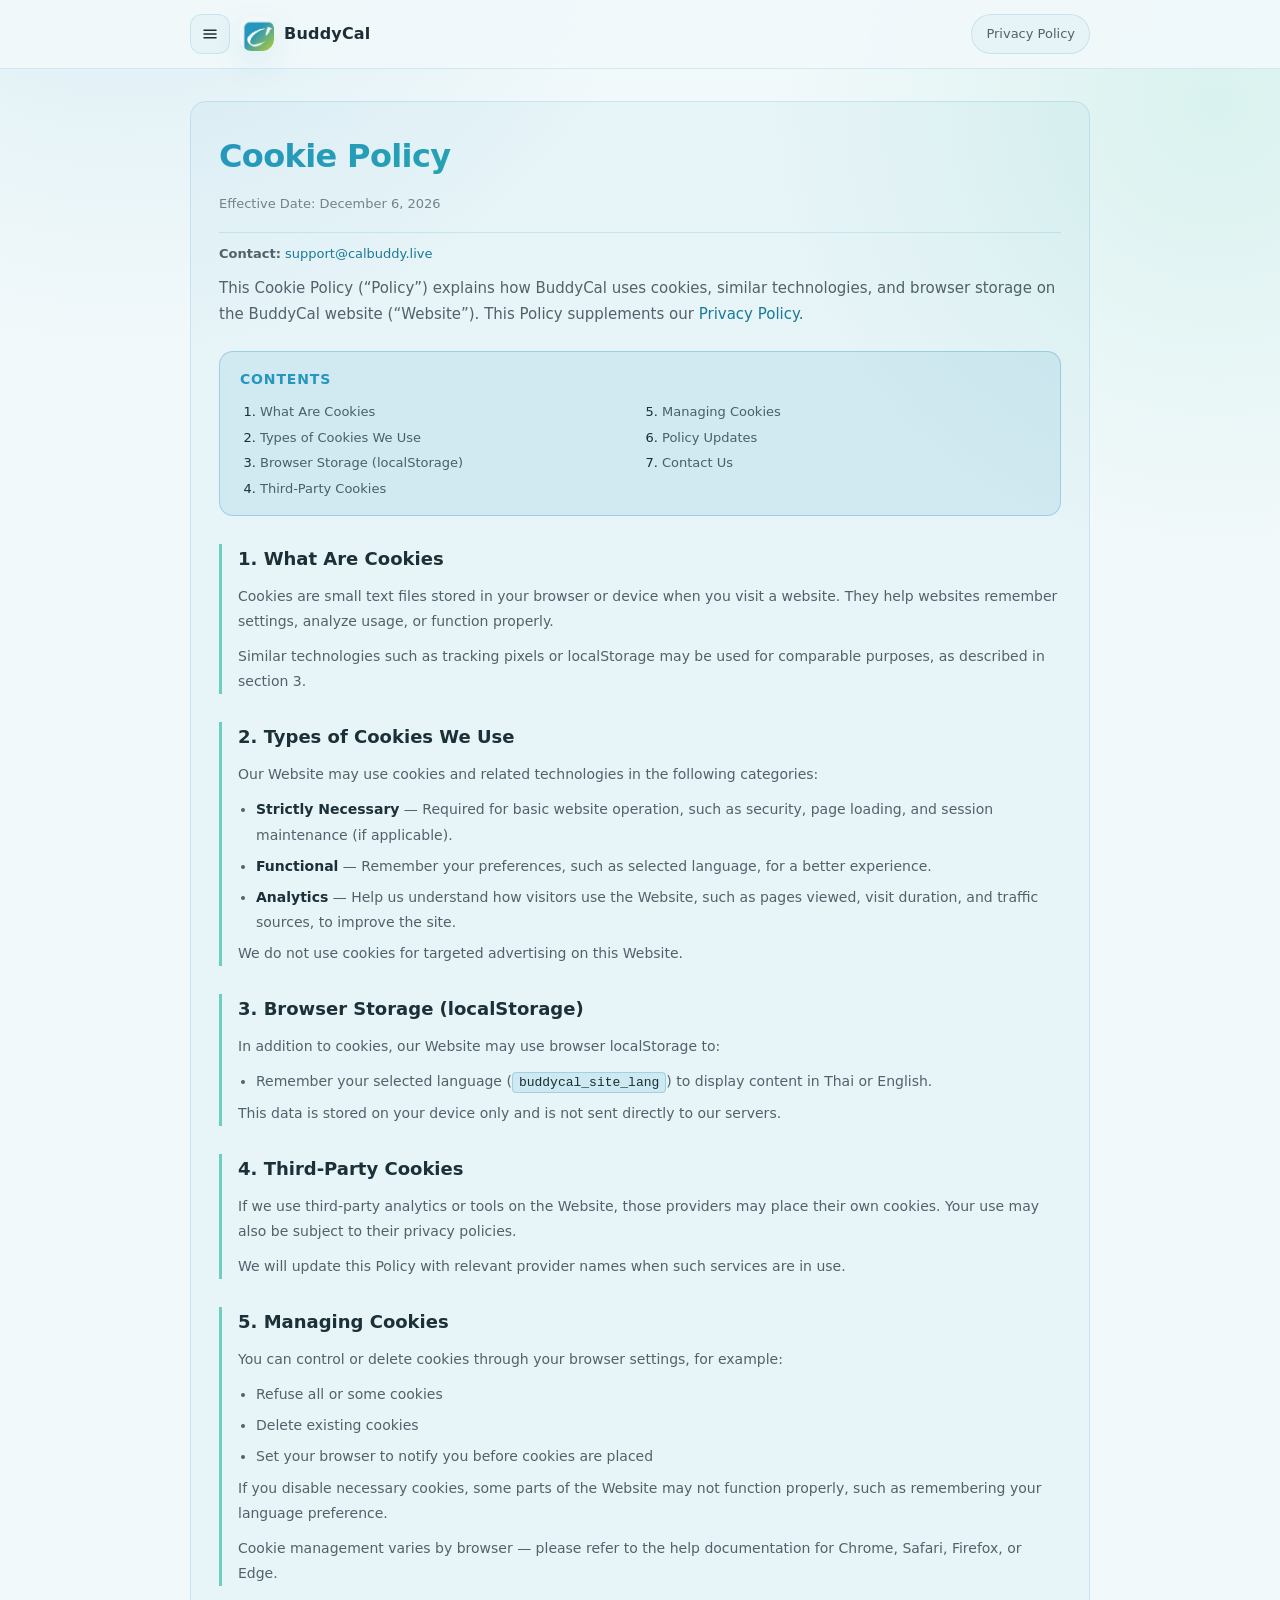
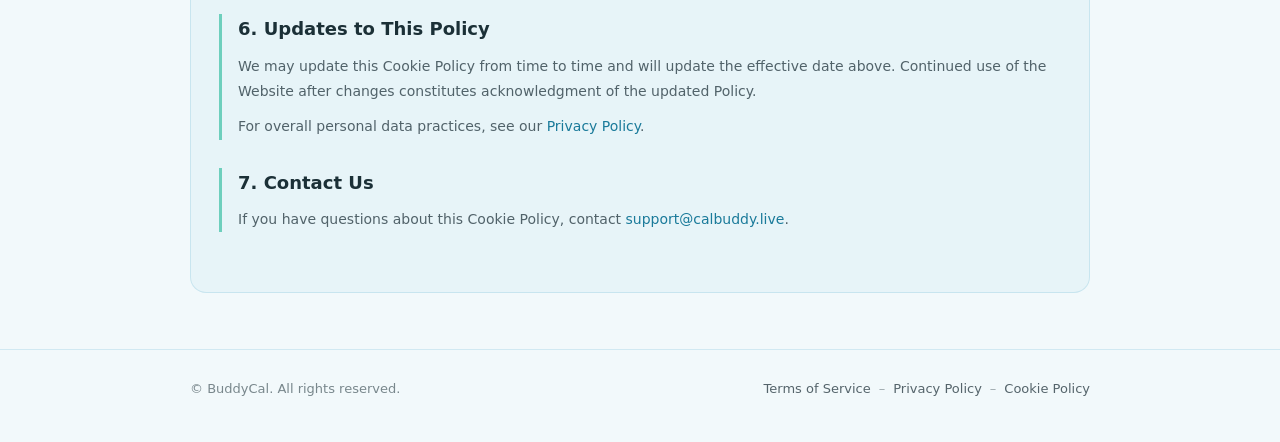
==== commit 92f2b4ea: "feat: replace header logo with brand app icon" ====
--- a/cookie/index.html
+++ b/cookie/index.html
@@ -19,11 +19,7 @@
               </svg>
             </button>
             <a class="brand" href="../">
-              <span class="logo" aria-hidden="true">
-                <svg width="18" height="18" viewBox="0 0 24 24" fill="none">
-                  <path d="M12 3c-1.5 2.5-4 4.5-4 8a4 4 0 108 0c0-3.5-2.5-5.5-4-8z" fill="#fff" opacity="0.95"/>
-                </svg>
-              </span>
+              <img class="logo" src="../assets/logo.png" alt="" width="34" height="34" aria-hidden="true" />
               <span>BuddyCal</span>
             </a>
           </div>
--- a/assets/theme.css
+++ b/assets/theme.css
@@ -98,13 +98,11 @@
   width: 34px;
   height: 34px;
   border-radius: 12px;
-  background: var(--gradient-brand);
   box-shadow: var(--shadow);
-  display: grid;
-  place-items: center;
+  display: block;
   flex-shrink: 0;
-}
-.logo svg { display: block; }
+  object-fit: cover;
+}
 
 .menu {
   display: flex;
